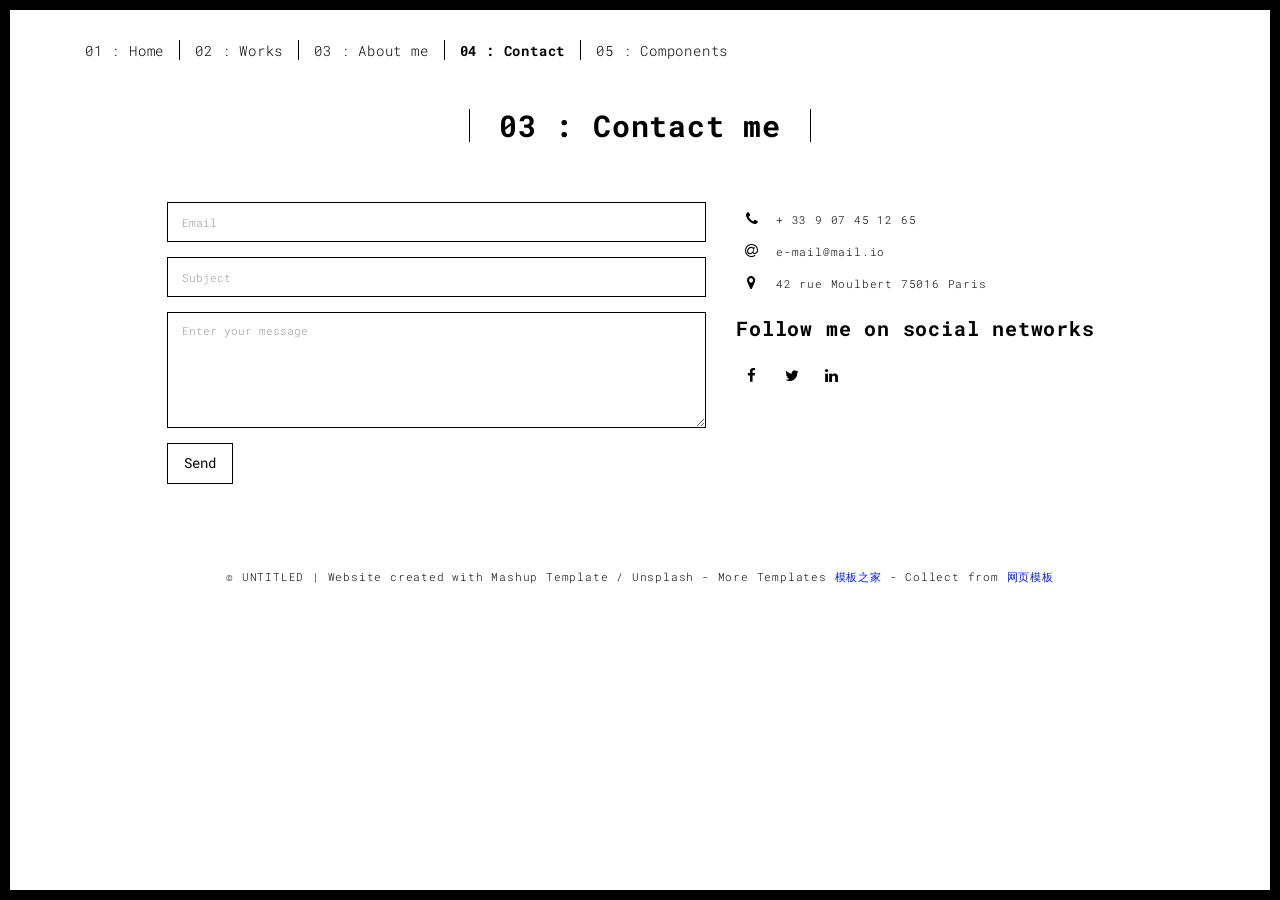
==== contact.html @ af8dec05 "modify" ====
<!DOCTYPE html>
<html lang="en">

<head>
  <meta charset="UTF-8">
  <meta content="IE=edge" http-equiv="X-UA-Compatible">
  <meta content="width=device-width,initial-scale=1" name="viewport">
  <meta content="description" name="description">
  <meta name="google" content="notranslate" />
  <meta content="Mashup templates have been developped by Orson.io team" name="author">

  <!-- Disable tap highlight on IE -->
  <meta name="msapplication-tap-highlight" content="no">
  
  <link rel="apple-touch-icon" sizes="180x180" href="./assets/apple-icon-180x180.png">
  <link href="./assets/favicon.ico" rel="icon">

  <title>Title page</title>  

<link href="./main.3f6952e4.css" rel="stylesheet"></head>

<body class="">
<div id="site-border-left"></div>
<div id="site-border-right"></div>
<div id="site-border-top"></div>
<div id="site-border-bottom"></div>
 <!-- Add your content of header -->
<header>
  <nav class="navbar  navbar-fixed-top navbar-default">
    <div class="container">
        <button type="button" class="navbar-toggle collapsed" data-toggle="collapse" data-target="#navbar-collapse" aria-expanded="false">
          <span class="sr-only">Toggle navigation</span>
          <span class="icon-bar"></span>
          <span class="icon-bar"></span>
          <span class="icon-bar"></span>
        </button>

      <div class="collapse navbar-collapse" id="navbar-collapse">
        <ul class="nav navbar-nav ">
          <li><a href="./index.html" title="">01 : Home</a></li>
          <li><a href="./works.html" title="">02 : Works</a></li>
          <li><a href="./about.html" title="">03 : About me</a></li>
          <li><a href="./contact.html" title="">04 : Contact</a></li>
          <li><a href="./components.html" title="">05 : Components</a></li>
        </ul>


      </div> 
    </div>
  </nav>
</header>

<div class="section-container">
    <div class="container">
      <div class="row">
        <div class="col-xs-12">
          <div class="section-container-spacer text-center">
            <h1 class="h2">03 : Contact me</h1>
          </div>
          
          <div class="row">
            <div class="col-md-10 col-md-offset-1">
               <form action="" class="reveal-content">
                  <div class="row">
                    <div class="col-md-7">
                      <div class="form-group">
                        <input type="email" class="form-control" id="email" placeholder="Email">
                      </div>
                      <div class="form-group">
                        <input type="text" class="form-control" id="subject" placeholder="Subject">
                      </div>
                      <div class="form-group">
                        <textarea class="form-control" rows="5" placeholder="Enter your message"></textarea>
                      </div>
                      <button type="submit" class="btn btn-default btn-lg">Send</button>
                    </div>
                    <div class="col-md-5 address-container">
                      <ul class="list-unstyled">
                        <li>
                          <span class="fa-icon">
                            <i class="fa fa-phone" aria-hidden="true"></i>
                          </span>
                          + 33 9 07 45 12 65
                        </li>
                        <li>
                          <span class="fa-icon">
                            <i class="fa fa-at" aria-hidden="true"></i>
                          </span>
                          e-mail@mail.io
                        </li>
                        <li>
                          <span class="fa-icon">
                            <i class="fa fa fa-map-marker" aria-hidden="true"></i>
                          </span>
                          42 rue Moulbert 75016 Paris
                        </li>
                      </ul>
                      <h3>Follow me on social networks</h3>
                      <a href="http://www.facebook.com" title="" class="fa-icon">
                        <i class="fa fa-facebook"></i>
                      </a>
                      <a href="http://www.twitter.com" title="" class="fa-icon">
                        <i class="fa fa-twitter"></i>
                      </a>
                      <a href="http://www.linkedin.com" title="" class="fa-icon">
                        <i class="fa fa-linkedin"></i>
                      </a>

                    </div>
                  </div>
                </form>
            </div>

          </div>
         
       </div>
      </div>
    </div>
  </div>


<footer class="footer-container text-center">
  <div class="container">
    <div class="row">
      <div class="col-xs-12">
        <p>© UNTITLED | Website created with Mashup Template / Unsplash - More Templates <a href="http://www.cssmoban.com/" target="_blank" title="模板之家">模板之家</a> - Collect from <a href="http://www.cssmoban.com/" title="网页模板" target="_blank">网页模板</a></p>
      </div>
    </div>
  </div>
</footer>

<script>
  document.addEventListener("DOMContentLoaded", function (event) {
     navActivePage();
  });
</script>

 <script type="text/javascript" src="./main.70a66962.js"></script></body>

</html>
---- main.3f6952e4.css ----
@import url(https://fonts.googleapis.com/css?family=Roboto:900|Roboto+Mono:300,400,700);@import url(https://maxcdn.bootstrapcdn.com/font-awesome/4.7.0/css/font-awesome.min.css);/*!
 * Bootstrap v3.3.7 (http://getbootstrap.com)
 * Copyright 2011-2016 Twitter, Inc.
 * Licensed under MIT (https://github.com/twbs/bootstrap/blob/master/LICENSE)
 */
/*! normalize.css v3.0.3 | MIT License | github.com/necolas/normalize.css */html{font-family:sans-serif;-ms-text-size-adjust:100%;-webkit-text-size-adjust:100%}body{margin:0}article,aside,details,figcaption,figure,footer,header,hgroup,main,menu,nav,section,summary{display:block}audio,canvas,progress,video{display:inline-block;vertical-align:baseline}audio:not([controls]){display:none;height:0}[hidden],template{display:none}a{background-color:transparent}a:active,a:hover{outline:0}abbr[title]{border-bottom:1px dotted}b,strong{font-weight:700}dfn{font-style:italic}h1{font-size:2em;margin:.67em 0}mark{background:#ff0;color:#000}small{font-size:80%}sub,sup{font-size:75%;line-height:0;position:relative;vertical-align:baseline}sup{top:-.5em}sub{bottom:-.25em}img{border:0}svg:not(:root){overflow:hidden}figure{margin:1em 40px}hr{box-sizing:content-box;height:0}pre{overflow:auto}code,kbd,pre,samp{font-family:monospace,monospace;font-size:1em}button,input,optgroup,select,textarea{color:inherit;font:inherit;margin:0}button{overflow:visible}button,select{text-transform:none}button,html input[type=button],input[type=reset],input[type=submit]{-webkit-appearance:button;cursor:pointer}button[disabled],html input[disabled]{cursor:default}button::-moz-focus-inner,input::-moz-focus-inner{border:0;padding:0}input{line-height:normal}input[type=checkbox],input[type=radio]{box-sizing:border-box;padding:0}input[type=number]::-webkit-inner-spin-button,input[type=number]::-webkit-outer-spin-button{height:auto}input[type=search]{-webkit-appearance:textfield;box-sizing:content-box}input[type=search]::-webkit-search-cancel-button,input[type=search]::-webkit-search-decoration{-webkit-appearance:none}fieldset{border:1px solid silver;margin:0 2px;padding:.35em .625em .75em}textarea{overflow:auto}optgroup{font-weight:700}table{border-collapse:collapse;border-spacing:0}td,th{padding:0}

/*! Source: https://github.com/h5bp/html5-boilerplate/blob/master/src/css/main.css */@media print{*,:after,:before{background:transparent!important;color:#000!important;box-shadow:none!important;text-shadow:none!important}a,a:visited{text-decoration:underline}a[href]:after{content:" (" attr(href) ")"}abbr[title]:after{content:" (" attr(title) ")"}a[href^="#"]:after,a[href^="javascript:"]:after{content:""}blockquote,pre{border:1px solid #999;page-break-inside:avoid}thead{display:table-header-group}img,tr{page-break-inside:avoid}img{max-width:100%!important}h2,h3,p{orphans:3;widows:3}h2,h3{page-break-after:avoid}.navbar{display:none}.btn>.caret,.dropup>.btn>.caret{border-top-color:#000!important}.label{border:1px solid #000}.table{border-collapse:collapse!important}.table td,.table th{background-color:#fff!important}.table-bordered td,.table-bordered th{border:1px solid #ddd!important}}*,:after,:before{-webkit-box-sizing:border-box;-moz-box-sizing:border-box;box-sizing:border-box}html{font-size:10px;-webkit-tap-highlight-color:transparent}body{font-family:Roboto Mono,Helvetica,Arial,sans-serif;font-size:11px;line-height:1.78;color:#000;background-color:#fff}button,input,select,textarea{font-family:inherit;font-size:inherit;line-height:inherit}a{color:#001aff;text-decoration:none}a:focus,a:hover{color:#0012b3;text-decoration:underline}a:focus{outline:5px auto -webkit-focus-ring-color;outline-offset:-2px}figure{margin:0}img{vertical-align:middle}.img-responsive{display:block;max-width:100%;height:auto}.img-rounded{border-radius:0}.img-thumbnail{padding:4px;line-height:1.78;background-color:#fff;border:1px solid #ddd;border-radius:0;-webkit-transition:all .2s ease-in-out;-o-transition:all .2s ease-in-out;transition:all .2s ease-in-out;display:inline-block;max-width:100%;height:auto}.img-circle{border-radius:50%}hr{margin-top:19px;margin-bottom:19px;border:0;border-top:1px solid #eee}.sr-only{position:absolute;width:1px;height:1px;margin:-1px;padding:0;overflow:hidden;clip:rect(0,0,0,0);border:0}.sr-only-focusable:active,.sr-only-focusable:focus{position:static;width:auto;height:auto;margin:0;overflow:visible;clip:auto}[role=button]{cursor:pointer}.h1,.h2,.h3,.h4,.h5,.h6,h1,h2,h3,h4,h5,h6{font-family:Roboto Mono,Helvetica,Arial,sans-serif;font-weight:700;line-height:1.1;color:#000}.h1 .small,.h1 small,.h2 .small,.h2 small,.h3 .small,.h3 small,.h4 .small,.h4 small,.h5 .small,.h5 small,.h6 .small,.h6 small,h1 .small,h1 small,h2 .small,h2 small,h3 .small,h3 small,h4 .small,h4 small,h5 .small,h5 small,h6 .small,h6 small{font-weight:400;line-height:1;color:#777}.h1,.h2,.h3,h1,h2,h3{margin-top:19px;margin-bottom:9.5px}.h1 .small,.h1 small,.h2 .small,.h2 small,.h3 .small,.h3 small,h1 .small,h1 small,h2 .small,h2 small,h3 .small,h3 small{font-size:65%}.h4,.h5,.h6,h4,h5,h6{margin-top:9.5px;margin-bottom:9.5px}.h4 .small,.h4 small,.h5 .small,.h5 small,.h6 .small,.h6 small,h4 .small,h4 small,h5 .small,h5 small,h6 .small,h6 small{font-size:75%}.h1,h1{font-size:70px}.h2,h2{font-size:30px}.h3,h3{font-size:20px}.h4,.h5,h4,h5{font-size:11px}.h6,h6{font-size:10px}p{margin:0 0 9.5px}.lead{margin-bottom:19px;font-size:12px;font-weight:300;line-height:1.4}@media (min-width:768px){.lead{font-size:16.5px}}.small,small{font-size:90%}.mark,mark{background-color:#fcf8e3;padding:.2em}.text-left{text-align:left}.text-right{text-align:right}.text-center{text-align:center}.text-justify{text-align:justify}.text-nowrap{white-space:nowrap}.text-lowercase{text-transform:lowercase}.initialism,.text-uppercase{text-transform:uppercase}.text-capitalize{text-transform:capitalize}.text-muted{color:#777}.text-primary{color:#001aff}a.text-primary:focus,a.text-primary:hover{color:#0015cc}.text-success{color:#fff}a.text-success:focus,a.text-success:hover{color:#e6e6e6}.text-info{color:#31708f}a.text-info:focus,a.text-info:hover{color:#245269}.text-warning{color:#8a6d3b}a.text-warning:focus,a.text-warning:hover{color:#66512c}.text-danger{color:#fff}a.text-danger:focus,a.text-danger:hover{color:#e6e6e6}.bg-primary{color:#fff;background-color:#001aff}a.bg-primary:focus,a.bg-primary:hover{background-color:#0015cc}.bg-success,a.bg-success:focus,a.bg-success:hover{background-color:#000}.bg-info{background-color:#d9edf7}a.bg-info:focus,a.bg-info:hover{background-color:#afd9ee}.bg-warning{background-color:#fcf8e3}a.bg-warning:focus,a.bg-warning:hover{background-color:#f7ecb5}.bg-danger{background-color:red}a.bg-danger:focus,a.bg-danger:hover{background-color:#c00}.page-header{padding-bottom:8.5px;margin:38px 0 19px;border-bottom:1px solid #eee}ol,ul{margin-top:0;margin-bottom:9.5px}ol ol,ol ul,ul ol,ul ul{margin-bottom:0}.list-inline,.list-unstyled{padding-left:0;list-style:none}.list-inline{margin-left:-5px}.list-inline>li{display:inline-block;padding-left:5px;padding-right:5px}dl{margin-top:0;margin-bottom:19px}dd,dt{line-height:1.78}dt{font-weight:700}dd{margin-left:0}.dl-horizontal dd:after,.dl-horizontal dd:before{content:" ";display:table}.dl-horizontal dd:after{clear:both}@media (min-width:768px){.dl-horizontal dt{float:left;width:160px;clear:left;text-align:right;overflow:hidden;text-overflow:ellipsis;white-space:nowrap}.dl-horizontal dd{margin-left:180px}}abbr[data-original-title],abbr[title]{cursor:help;border-bottom:1px dotted #777}.initialism{font-size:90%}blockquote{padding:9.5px 19px;margin:0 0 19px;font-size:13.75px;border-left:5px solid #eee}blockquote ol:last-child,blockquote p:last-child,blockquote ul:last-child{margin-bottom:0}blockquote .small,blockquote footer,blockquote small{display:block;font-size:80%;line-height:1.78;color:#777}blockquote .small:before,blockquote footer:before,blockquote small:before{content:"\2014   \A0"}.blockquote-reverse,blockquote.pull-right{padding-right:15px;padding-left:0;border-right:5px solid #eee;border-left:0;text-align:right}.blockquote-reverse .small:before,.blockquote-reverse footer:before,.blockquote-reverse small:before,blockquote.pull-right .small:before,blockquote.pull-right footer:before,blockquote.pull-right small:before{content:""}.blockquote-reverse .small:after,.blockquote-reverse footer:after,.blockquote-reverse small:after,blockquote.pull-right .small:after,blockquote.pull-right footer:after,blockquote.pull-right small:after{content:"\A0   \2014"}address{margin-bottom:19px;font-style:normal;line-height:1.78}code,kbd,pre,samp{font-family:Menlo,Monaco,Consolas,Courier New,monospace}code{color:#c7254e;background-color:#f9f2f4}code,kbd{padding:2px 4px;font-size:90%;border-radius:0}kbd{color:#fff;background-color:#333;box-shadow:inset 0 -1px 0 rgba(0,0,0,.25)}kbd kbd{padding:0;font-size:100%;font-weight:700;box-shadow:none}pre{display:block;padding:9px;margin:0 0 9.5px;font-size:10px;line-height:1.78;word-break:break-all;word-wrap:break-word;color:#333;background-color:#f5f5f5;border:1px solid #ccc;border-radius:0}pre code{padding:0;font-size:inherit;color:inherit;white-space:pre-wrap;background-color:transparent;border-radius:0}.pre-scrollable{max-height:340px;overflow-y:scroll}.container{margin-right:auto;margin-left:auto;padding-left:15px;padding-right:15px}.container:after,.container:before{content:" ";display:table}.container:after{clear:both}@media (min-width:768px){.container{width:750px}}@media (min-width:992px){.container{width:970px}}@media (min-width:1200px){.container{width:1170px}}.container-fluid{margin-right:auto;margin-left:auto;padding-left:15px;padding-right:15px}.container-fluid:after,.container-fluid:before{content:" ";display:table}.container-fluid:after{clear:both}.row{margin-left:-15px;margin-right:-15px}.row:after,.row:before{content:" ";display:table}.row:after{clear:both}.col-lg-1,.col-lg-2,.col-lg-3,.col-lg-4,.col-lg-5,.col-lg-6,.col-lg-7,.col-lg-8,.col-lg-9,.col-lg-10,.col-lg-11,.col-lg-12,.col-md-1,.col-md-2,.col-md-3,.col-md-4,.col-md-5,.col-md-6,.col-md-7,.col-md-8,.col-md-9,.col-md-10,.col-md-11,.col-md-12,.col-sm-1,.col-sm-2,.col-sm-3,.col-sm-4,.col-sm-5,.col-sm-6,.col-sm-7,.col-sm-8,.col-sm-9,.col-sm-10,.col-sm-11,.col-sm-12,.col-xs-1,.col-xs-2,.col-xs-3,.col-xs-4,.col-xs-5,.col-xs-6,.col-xs-7,.col-xs-8,.col-xs-9,.col-xs-10,.col-xs-11,.col-xs-12{position:relative;min-height:1px;padding-left:15px;padding-right:15px}.col-xs-1,.col-xs-2,.col-xs-3,.col-xs-4,.col-xs-5,.col-xs-6,.col-xs-7,.col-xs-8,.col-xs-9,.col-xs-10,.col-xs-11,.col-xs-12{float:left}.col-xs-1{width:8.33333%}.col-xs-2{width:16.66667%}.col-xs-3{width:25%}.col-xs-4{width:33.33333%}.col-xs-5{width:41.66667%}.col-xs-6{width:50%}.col-xs-7{width:58.33333%}.col-xs-8{width:66.66667%}.col-xs-9{width:75%}.col-xs-10{width:83.33333%}.col-xs-11{width:91.66667%}.col-xs-12{width:100%}.col-xs-pull-0{right:auto}.col-xs-pull-1{right:8.33333%}.col-xs-pull-2{right:16.66667%}.col-xs-pull-3{right:25%}.col-xs-pull-4{right:33.33333%}.col-xs-pull-5{right:41.66667%}.col-xs-pull-6{right:50%}.col-xs-pull-7{right:58.33333%}.col-xs-pull-8{right:66.66667%}.col-xs-pull-9{right:75%}.col-xs-pull-10{right:83.33333%}.col-xs-pull-11{right:91.66667%}.col-xs-pull-12{right:100%}.col-xs-push-0{left:auto}.col-xs-push-1{left:8.33333%}.col-xs-push-2{left:16.66667%}.col-xs-push-3{left:25%}.col-xs-push-4{left:33.33333%}.col-xs-push-5{left:41.66667%}.col-xs-push-6{left:50%}.col-xs-push-7{left:58.33333%}.col-xs-push-8{left:66.66667%}.col-xs-push-9{left:75%}.col-xs-push-10{left:83.33333%}.col-xs-push-11{left:91.66667%}.col-xs-push-12{left:100%}.col-xs-offset-0{margin-left:0}.col-xs-offset-1{margin-left:8.33333%}.col-xs-offset-2{margin-left:16.66667%}.col-xs-offset-3{margin-left:25%}.col-xs-offset-4{margin-left:33.33333%}.col-xs-offset-5{margin-left:41.66667%}.col-xs-offset-6{margin-left:50%}.col-xs-offset-7{margin-left:58.33333%}.col-xs-offset-8{margin-left:66.66667%}.col-xs-offset-9{margin-left:75%}.col-xs-offset-10{margin-left:83.33333%}.col-xs-offset-11{margin-left:91.66667%}.col-xs-offset-12{margin-left:100%}@media (min-width:768px){.col-sm-1,.col-sm-2,.col-sm-3,.col-sm-4,.col-sm-5,.col-sm-6,.col-sm-7,.col-sm-8,.col-sm-9,.col-sm-10,.col-sm-11,.col-sm-12{float:left}.col-sm-1{width:8.33333%}.col-sm-2{width:16.66667%}.col-sm-3{width:25%}.col-sm-4{width:33.33333%}.col-sm-5{width:41.66667%}.col-sm-6{width:50%}.col-sm-7{width:58.33333%}.col-sm-8{width:66.66667%}.col-sm-9{width:75%}.col-sm-10{width:83.33333%}.col-sm-11{width:91.66667%}.col-sm-12{width:100%}.col-sm-pull-0{right:auto}.col-sm-pull-1{right:8.33333%}.col-sm-pull-2{right:16.66667%}.col-sm-pull-3{right:25%}.col-sm-pull-4{right:33.33333%}.col-sm-pull-5{right:41.66667%}.col-sm-pull-6{right:50%}.col-sm-pull-7{right:58.33333%}.col-sm-pull-8{right:66.66667%}.col-sm-pull-9{right:75%}.col-sm-pull-10{right:83.33333%}.col-sm-pull-11{right:91.66667%}.col-sm-pull-12{right:100%}.col-sm-push-0{left:auto}.col-sm-push-1{left:8.33333%}.col-sm-push-2{left:16.66667%}.col-sm-push-3{left:25%}.col-sm-push-4{left:33.33333%}.col-sm-push-5{left:41.66667%}.col-sm-push-6{left:50%}.col-sm-push-7{left:58.33333%}.col-sm-push-8{left:66.66667%}.col-sm-push-9{left:75%}.col-sm-push-10{left:83.33333%}.col-sm-push-11{left:91.66667%}.col-sm-push-12{left:100%}.col-sm-offset-0{margin-left:0}.col-sm-offset-1{margin-left:8.33333%}.col-sm-offset-2{margin-left:16.66667%}.col-sm-offset-3{margin-left:25%}.col-sm-offset-4{margin-left:33.33333%}.col-sm-offset-5{margin-left:41.66667%}.col-sm-offset-6{margin-left:50%}.col-sm-offset-7{margin-left:58.33333%}.col-sm-offset-8{margin-left:66.66667%}.col-sm-offset-9{margin-left:75%}.col-sm-offset-10{margin-left:83.33333%}.col-sm-offset-11{margin-left:91.66667%}.col-sm-offset-12{margin-left:100%}}@media (min-width:992px){.col-md-1,.col-md-2,.col-md-3,.col-md-4,.col-md-5,.col-md-6,.col-md-7,.col-md-8,.col-md-9,.col-md-10,.col-md-11,.col-md-12{float:left}.col-md-1{width:8.33333%}.col-md-2{width:16.66667%}.col-md-3{width:25%}.col-md-4{width:33.33333%}.col-md-5{width:41.66667%}.col-md-6{width:50%}.col-md-7{width:58.33333%}.col-md-8{width:66.66667%}.col-md-9{width:75%}.col-md-10{width:83.33333%}.col-md-11{width:91.66667%}.col-md-12{width:100%}.col-md-pull-0{right:auto}.col-md-pull-1{right:8.33333%}.col-md-pull-2{right:16.66667%}.col-md-pull-3{right:25%}.col-md-pull-4{right:33.33333%}.col-md-pull-5{right:41.66667%}.col-md-pull-6{right:50%}.col-md-pull-7{right:58.33333%}.col-md-pull-8{right:66.66667%}.col-md-pull-9{right:75%}.col-md-pull-10{right:83.33333%}.col-md-pull-11{right:91.66667%}.col-md-pull-12{right:100%}.col-md-push-0{left:auto}.col-md-push-1{left:8.33333%}.col-md-push-2{left:16.66667%}.col-md-push-3{left:25%}.col-md-push-4{left:33.33333%}.col-md-push-5{left:41.66667%}.col-md-push-6{left:50%}.col-md-push-7{left:58.33333%}.col-md-push-8{left:66.66667%}.col-md-push-9{left:75%}.col-md-push-10{left:83.33333%}.col-md-push-11{left:91.66667%}.col-md-push-12{left:100%}.col-md-offset-0{margin-left:0}.col-md-offset-1{margin-left:8.33333%}.col-md-offset-2{margin-left:16.66667%}.col-md-offset-3{margin-left:25%}.col-md-offset-4{margin-left:33.33333%}.col-md-offset-5{margin-left:41.66667%}.col-md-offset-6{margin-left:50%}.col-md-offset-7{margin-left:58.33333%}.col-md-offset-8{margin-left:66.66667%}.col-md-offset-9{margin-left:75%}.col-md-offset-10{margin-left:83.33333%}.col-md-offset-11{margin-left:91.66667%}.col-md-offset-12{margin-left:100%}}@media (min-width:1200px){.col-lg-1,.col-lg-2,.col-lg-3,.col-lg-4,.col-lg-5,.col-lg-6,.col-lg-7,.col-lg-8,.col-lg-9,.col-lg-10,.col-lg-11,.col-lg-12{float:left}.col-lg-1{width:8.33333%}.col-lg-2{width:16.66667%}.col-lg-3{width:25%}.col-lg-4{width:33.33333%}.col-lg-5{width:41.66667%}.col-lg-6{width:50%}.col-lg-7{width:58.33333%}.col-lg-8{width:66.66667%}.col-lg-9{width:75%}.col-lg-10{width:83.33333%}.col-lg-11{width:91.66667%}.col-lg-12{width:100%}.col-lg-pull-0{right:auto}.col-lg-pull-1{right:8.33333%}.col-lg-pull-2{right:16.66667%}.col-lg-pull-3{right:25%}.col-lg-pull-4{right:33.33333%}.col-lg-pull-5{right:41.66667%}.col-lg-pull-6{right:50%}.col-lg-pull-7{right:58.33333%}.col-lg-pull-8{right:66.66667%}.col-lg-pull-9{right:75%}.col-lg-pull-10{right:83.33333%}.col-lg-pull-11{right:91.66667%}.col-lg-pull-12{right:100%}.col-lg-push-0{left:auto}.col-lg-push-1{left:8.33333%}.col-lg-push-2{left:16.66667%}.col-lg-push-3{left:25%}.col-lg-push-4{left:33.33333%}.col-lg-push-5{left:41.66667%}.col-lg-push-6{left:50%}.col-lg-push-7{left:58.33333%}.col-lg-push-8{left:66.66667%}.col-lg-push-9{left:75%}.col-lg-push-10{left:83.33333%}.col-lg-push-11{left:91.66667%}.col-lg-push-12{left:100%}.col-lg-offset-0{margin-left:0}.col-lg-offset-1{margin-left:8.33333%}.col-lg-offset-2{margin-left:16.66667%}.col-lg-offset-3{margin-left:25%}.col-lg-offset-4{margin-left:33.33333%}.col-lg-offset-5{margin-left:41.66667%}.col-lg-offset-6{margin-left:50%}.col-lg-offset-7{margin-left:58.33333%}.col-lg-offset-8{margin-left:66.66667%}.col-lg-offset-9{margin-left:75%}.col-lg-offset-10{margin-left:83.33333%}.col-lg-offset-11{margin-left:91.66667%}.col-lg-offset-12{margin-left:100%}}table{background-color:transparent}caption{padding-top:8px;padding-bottom:8px;color:#777}caption,th{text-align:left}.table{width:100%;max-width:100%;margin-bottom:19px}.table>tbody>tr>td,.table>tbody>tr>th,.table>tfoot>tr>td,.table>tfoot>tr>th,.table>thead>tr>td,.table>thead>tr>th{padding:8px;line-height:1.78;vertical-align:top;border-top:1px solid #ddd}.table>thead>tr>th{vertical-align:bottom;border-bottom:2px solid #ddd}.table>caption+thead>tr:first-child>td,.table>caption+thead>tr:first-child>th,.table>colgroup+thead>tr:first-child>td,.table>colgroup+thead>tr:first-child>th,.table>thead:first-child>tr:first-child>td,.table>thead:first-child>tr:first-child>th{border-top:0}.table>tbody+tbody{border-top:2px solid #ddd}.table .table{background-color:#fff}.table-condensed>tbody>tr>td,.table-condensed>tbody>tr>th,.table-condensed>tfoot>tr>td,.table-condensed>tfoot>tr>th,.table-condensed>thead>tr>td,.table-condensed>thead>tr>th{padding:5px}.table-bordered,.table-bordered>tbody>tr>td,.table-bordered>tbody>tr>th,.table-bordered>tfoot>tr>td,.table-bordered>tfoot>tr>th,.table-bordered>thead>tr>td,.table-bordered>thead>tr>th{border:1px solid #ddd}.table-bordered>thead>tr>td,.table-bordered>thead>tr>th{border-bottom-width:2px}.table-striped>tbody>tr:nth-of-type(odd){background-color:#f9f9f9}.table-hover>tbody>tr:hover{background-color:#f5f5f5}table col[class*=col-]{position:static;float:none;display:table-column}table td[class*=col-],table th[class*=col-]{position:static;float:none;display:table-cell}.table>tbody>tr.active>td,.table>tbody>tr.active>th,.table>tbody>tr>td.active,.table>tbody>tr>th.active,.table>tfoot>tr.active>td,.table>tfoot>tr.active>th,.table>tfoot>tr>td.active,.table>tfoot>tr>th.active,.table>thead>tr.active>td,.table>thead>tr.active>th,.table>thead>tr>td.active,.table>thead>tr>th.active{background-color:#f5f5f5}.table-hover>tbody>tr.active:hover>td,.table-hover>tbody>tr.active:hover>th,.table-hover>tbody>tr:hover>.active,.table-hover>tbody>tr>td.active:hover,.table-hover>tbody>tr>th.active:hover{background-color:#e8e8e8}.table-hover>tbody>tr.success:hover>td,.table-hover>tbody>tr.success:hover>th,.table-hover>tbody>tr:hover>.success,.table-hover>tbody>tr>td.success:hover,.table-hover>tbody>tr>th.success:hover,.table>tbody>tr.success>td,.table>tbody>tr.success>th,.table>tbody>tr>td.success,.table>tbody>tr>th.success,.table>tfoot>tr.success>td,.table>tfoot>tr.success>th,.table>tfoot>tr>td.success,.table>tfoot>tr>th.success,.table>thead>tr.success>td,.table>thead>tr.success>th,.table>thead>tr>td.success,.table>thead>tr>th.success{background-color:#000}.table>tbody>tr.info>td,.table>tbody>tr.info>th,.table>tbody>tr>td.info,.table>tbody>tr>th.info,.table>tfoot>tr.info>td,.table>tfoot>tr.info>th,.table>tfoot>tr>td.info,.table>tfoot>tr>th.info,.table>thead>tr.info>td,.table>thead>tr.info>th,.table>thead>tr>td.info,.table>thead>tr>th.info{background-color:#d9edf7}.table-hover>tbody>tr.info:hover>td,.table-hover>tbody>tr.info:hover>th,.table-hover>tbody>tr:hover>.info,.table-hover>tbody>tr>td.info:hover,.table-hover>tbody>tr>th.info:hover{background-color:#c4e3f3}.table>tbody>tr.warning>td,.table>tbody>tr.warning>th,.table>tbody>tr>td.warning,.table>tbody>tr>th.warning,.table>tfoot>tr.warning>td,.table>tfoot>tr.warning>th,.table>tfoot>tr>td.warning,.table>tfoot>tr>th.warning,.table>thead>tr.warning>td,.table>thead>tr.warning>th,.table>thead>tr>td.warning,.table>thead>tr>th.warning{background-color:#fcf8e3}.table-hover>tbody>tr.warning:hover>td,.table-hover>tbody>tr.warning:hover>th,.table-hover>tbody>tr:hover>.warning,.table-hover>tbody>tr>td.warning:hover,.table-hover>tbody>tr>th.warning:hover{background-color:#faf2cc}.table>tbody>tr.danger>td,.table>tbody>tr.danger>th,.table>tbody>tr>td.danger,.table>tbody>tr>th.danger,.table>tfoot>tr.danger>td,.table>tfoot>tr.danger>th,.table>tfoot>tr>td.danger,.table>tfoot>tr>th.danger,.table>thead>tr.danger>td,.table>thead>tr.danger>th,.table>thead>tr>td.danger,.table>thead>tr>th.danger{background-color:red}.table-hover>tbody>tr.danger:hover>td,.table-hover>tbody>tr.danger:hover>th,.table-hover>tbody>tr:hover>.danger,.table-hover>tbody>tr>td.danger:hover,.table-hover>tbody>tr>th.danger:hover{background-color:#e60000}.table-responsive{overflow-x:auto;min-height:.01%}@media screen and (max-width:767px){.table-responsive{width:100%;margin-bottom:14.25px;overflow-y:hidden;-ms-overflow-style:-ms-autohiding-scrollbar;border:1px solid #ddd}.table-responsive>.table{margin-bottom:0}.table-responsive>.table>tbody>tr>td,.table-responsive>.table>tbody>tr>th,.table-responsive>.table>tfoot>tr>td,.table-responsive>.table>tfoot>tr>th,.table-responsive>.table>thead>tr>td,.table-responsive>.table>thead>tr>th{white-space:nowrap}.table-responsive>.table-bordered{border:0}.table-responsive>.table-bordered>tbody>tr>td:first-child,.table-responsive>.table-bordered>tbody>tr>th:first-child,.table-responsive>.table-bordered>tfoot>tr>td:first-child,.table-responsive>.table-bordered>tfoot>tr>th:first-child,.table-responsive>.table-bordered>thead>tr>td:first-child,.table-responsive>.table-bordered>thead>tr>th:first-child{border-left:0}.table-responsive>.table-bordered>tbody>tr>td:last-child,.table-responsive>.table-bordered>tbody>tr>th:last-child,.table-responsive>.table-bordered>tfoot>tr>td:last-child,.table-responsive>.table-bordered>tfoot>tr>th:last-child,.table-responsive>.table-bordered>thead>tr>td:last-child,.table-responsive>.table-bordered>thead>tr>th:last-child{border-right:0}.table-responsive>.table-bordered>tbody>tr:last-child>td,.table-responsive>.table-bordered>tbody>tr:last-child>th,.table-responsive>.table-bordered>tfoot>tr:last-child>td,.table-responsive>.table-bordered>tfoot>tr:last-child>th{border-bottom:0}}fieldset{margin:0;min-width:0}fieldset,legend{padding:0;border:0}legend{display:block;width:100%;margin-bottom:19px;font-size:16.5px;line-height:inherit;color:#333;border-bottom:1px solid #e5e5e5}label{display:inline-block;max-width:100%;margin-bottom:5px;font-weight:700}input[type=search]{-webkit-box-sizing:border-box;-moz-box-sizing:border-box;box-sizing:border-box}input[type=checkbox],input[type=radio]{margin:4px 0 0;margin-top:1px\9;line-height:normal}input[type=file]{display:block}input[type=range]{display:block;width:100%}select[multiple],select[size]{height:auto}input[type=checkbox]:focus,input[type=file]:focus,input[type=radio]:focus{outline:5px auto -webkit-focus-ring-color;outline-offset:-2px}output{padding-top:9px}.form-control,output{display:block;font-size:11px;line-height:1.78;color:#555}.form-control{width:100%;height:40px;padding:8px 14px;background-color:#fff;background-image:none;border:1px solid #000;border-radius:0;-webkit-box-shadow:inset 0 1px 1px rgba(0,0,0,.075);box-shadow:inset 0 1px 1px rgba(0,0,0,.075);-webkit-transition:border-color .15s ease-in-out,box-shadow .15s ease-in-out;-o-transition:border-color ease-in-out .15s,box-shadow ease-in-out .15s;transition:border-color .15s ease-in-out,box-shadow .15s ease-in-out}.form-control:focus{border-color:#66afe9;-webkit-box-shadow:inset 0 1px 1px rgba(0,0,0,.075),0 0 8px rgba(102,175,233,.6);box-shadow:inset 0 1px 1px rgba(0,0,0,.075),0 0 8px rgba(102,175,233,.6)}.form-control::-moz-placeholder{color:#999;opacity:1}.form-control:-ms-input-placeholder{color:#999}.form-control::-webkit-input-placeholder{color:#999}.form-control::-ms-expand{border:0;background-color:transparent}.form-control[disabled],.form-control[readonly],fieldset[disabled] .form-control{background-color:#eee;opacity:1}.form-control[disabled],fieldset[disabled] .form-control{cursor:not-allowed}textarea.form-control{height:auto}input[type=search]{-webkit-appearance:none}@media screen and (-webkit-min-device-pixel-ratio:0){input[type=date].form-control,input[type=datetime-local].form-control,input[type=month].form-control,input[type=time].form-control{line-height:40px}.input-group-sm>.input-group-btn>input[type=date].btn,.input-group-sm>.input-group-btn>input[type=datetime-local].btn,.input-group-sm>.input-group-btn>input[type=month].btn,.input-group-sm>.input-group-btn>input[type=time].btn,.input-group-sm>input[type=date].form-control,.input-group-sm>input[type=date].input-group-addon,.input-group-sm>input[type=datetime-local].form-control,.input-group-sm>input[type=datetime-local].input-group-addon,.input-group-sm>input[type=month].form-control,.input-group-sm>input[type=month].input-group-addon,.input-group-sm>input[type=time].form-control,.input-group-sm>input[type=time].input-group-addon,.input-group-sm input[type=date],.input-group-sm input[type=datetime-local],.input-group-sm input[type=month],.input-group-sm input[type=time],input[type=date].input-sm,input[type=datetime-local].input-sm,input[type=month].input-sm,input[type=time].input-sm{line-height:27px}.input-group-lg>.input-group-btn>input[type=date].btn,.input-group-lg>.input-group-btn>input[type=datetime-local].btn,.input-group-lg>.input-group-btn>input[type=month].btn,.input-group-lg>.input-group-btn>input[type=time].btn,.input-group-lg>input[type=date].form-control,.input-group-lg>input[type=date].input-group-addon,.input-group-lg>input[type=datetime-local].form-control,.input-group-lg>input[type=datetime-local].input-group-addon,.input-group-lg>input[type=month].form-control,.input-group-lg>input[type=month].input-group-addon,.input-group-lg>input[type=time].form-control,.input-group-lg>input[type=time].input-group-addon,.input-group-lg input[type=date],.input-group-lg input[type=datetime-local],.input-group-lg input[type=month],.input-group-lg input[type=time],input[type=date].input-lg,input[type=datetime-local].input-lg,input[type=month].input-lg,input[type=time].input-lg{line-height:41px}}.form-group{margin-bottom:15px}.checkbox,.radio{position:relative;display:block;margin-top:10px;margin-bottom:10px}.checkbox label,.radio label{min-height:19px;padding-left:20px;margin-bottom:0;font-weight:400;cursor:pointer}.checkbox-inline input[type=checkbox],.checkbox input[type=checkbox],.radio-inline input[type=radio],.radio input[type=radio]{position:absolute;margin-left:-20px;margin-top:4px\9}.checkbox+.checkbox,.radio+.radio{margin-top:-5px}.checkbox-inline,.radio-inline{position:relative;display:inline-block;padding-left:20px;margin-bottom:0;vertical-align:middle;font-weight:400;cursor:pointer}.checkbox-inline+.checkbox-inline,.radio-inline+.radio-inline{margin-top:0;margin-left:10px}.checkbox-inline.disabled,.checkbox.disabled label,.radio-inline.disabled,.radio.disabled label,fieldset[disabled] .checkbox-inline,fieldset[disabled] .checkbox label,fieldset[disabled] .radio-inline,fieldset[disabled] .radio label,fieldset[disabled] input[type=checkbox],fieldset[disabled] input[type=radio],input[type=checkbox].disabled,input[type=checkbox][disabled],input[type=radio].disabled,input[type=radio][disabled]{cursor:not-allowed}.form-control-static{padding-top:9px;padding-bottom:9px;margin-bottom:0;min-height:30px}.form-control-static.input-lg,.form-control-static.input-sm,.input-group-lg>.form-control-static.form-control,.input-group-lg>.form-control-static.input-group-addon,.input-group-lg>.input-group-btn>.form-control-static.btn,.input-group-sm>.form-control-static.form-control,.input-group-sm>.form-control-static.input-group-addon,.input-group-sm>.input-group-btn>.form-control-static.btn{padding-left:0;padding-right:0}.input-group-sm>.form-control,.input-group-sm>.input-group-addon,.input-group-sm>.input-group-btn>.btn,.input-sm{height:27px;padding:5px 10px;font-size:10px;line-height:1.5;border-radius:0}.input-group-sm>.input-group-btn>select.btn,.input-group-sm>select.form-control,.input-group-sm>select.input-group-addon,select.input-sm{height:27px;line-height:27px}.input-group-sm>.input-group-btn>select[multiple].btn,.input-group-sm>.input-group-btn>textarea.btn,.input-group-sm>select[multiple].form-control,.input-group-sm>select[multiple].input-group-addon,.input-group-sm>textarea.form-control,.input-group-sm>textarea.input-group-addon,select[multiple].input-sm,textarea.input-sm{height:auto}.form-group-sm .form-control{height:27px;padding:5px 10px;font-size:10px;line-height:1.5;border-radius:0}.form-group-sm select.form-control{height:27px;line-height:27px}.form-group-sm select[multiple].form-control,.form-group-sm textarea.form-control{height:auto}.form-group-sm .form-control-static{height:27px;min-height:29px;padding:6px 10px;font-size:10px;line-height:1.5}.input-group-lg>.form-control,.input-group-lg>.input-group-addon,.input-group-lg>.input-group-btn>.btn,.input-lg{height:41px;padding:10px 16px;font-size:14px;line-height:1.33333;border-radius:0}.input-group-lg>.input-group-btn>select.btn,.input-group-lg>select.form-control,.input-group-lg>select.input-group-addon,select.input-lg{height:41px;line-height:41px}.input-group-lg>.input-group-btn>select[multiple].btn,.input-group-lg>.input-group-btn>textarea.btn,.input-group-lg>select[multiple].form-control,.input-group-lg>select[multiple].input-group-addon,.input-group-lg>textarea.form-control,.input-group-lg>textarea.input-group-addon,select[multiple].input-lg,textarea.input-lg{height:auto}.form-group-lg .form-control{height:41px;padding:10px 16px;font-size:14px;line-height:1.33333;border-radius:0}.form-group-lg select.form-control{height:41px;line-height:41px}.form-group-lg select[multiple].form-control,.form-group-lg textarea.form-control{height:auto}.form-group-lg .form-control-static{height:41px;min-height:33px;padding:11px 16px;font-size:14px;line-height:1.33333}.has-feedback{position:relative}.has-feedback .form-control{padding-right:50px}.form-control-feedback{position:absolute;top:0;right:0;z-index:2;display:block;width:40px;height:40px;line-height:40px;text-align:center;pointer-events:none}.form-group-lg .form-control+.form-control-feedback,.input-group-lg+.form-control-feedback,.input-group-lg>.form-control+.form-control-feedback,.input-group-lg>.input-group-addon+.form-control-feedback,.input-group-lg>.input-group-btn>.btn+.form-control-feedback,.input-lg+.form-control-feedback{width:41px;height:41px;line-height:41px}.form-group-sm .form-control+.form-control-feedback,.input-group-sm+.form-control-feedback,.input-group-sm>.form-control+.form-control-feedback,.input-group-sm>.input-group-addon+.form-control-feedback,.input-group-sm>.input-group-btn>.btn+.form-control-feedback,.input-sm+.form-control-feedback{width:27px;height:27px;line-height:27px}.has-success .checkbox,.has-success .checkbox-inline,.has-success.checkbox-inline label,.has-success.checkbox label,.has-success .control-label,.has-success .help-block,.has-success .radio,.has-success .radio-inline,.has-success.radio-inline label,.has-success.radio label{color:#fff}.has-success .form-control{border-color:#fff;-webkit-box-shadow:inset 0 1px 1px rgba(0,0,0,.075);box-shadow:inset 0 1px 1px rgba(0,0,0,.075)}.has-success .form-control:focus{border-color:#e6e6e6;-webkit-box-shadow:inset 0 1px 1px rgba(0,0,0,.075),0 0 6px #fff;box-shadow:inset 0 1px 1px rgba(0,0,0,.075),0 0 6px #fff}.has-success .input-group-addon{color:#fff;border-color:#fff;background-color:#000}.has-success .form-control-feedback{color:#fff}.has-warning .checkbox,.has-warning .checkbox-inline,.has-warning.checkbox-inline label,.has-warning.checkbox label,.has-warning .control-label,.has-warning .help-block,.has-warning .radio,.has-warning .radio-inline,.has-warning.radio-inline label,.has-warning.radio label{color:#8a6d3b}.has-warning .form-control{border-color:#8a6d3b;-webkit-box-shadow:inset 0 1px 1px rgba(0,0,0,.075);box-shadow:inset 0 1px 1px rgba(0,0,0,.075)}.has-warning .form-control:focus{border-color:#66512c;-webkit-box-shadow:inset 0 1px 1px rgba(0,0,0,.075),0 0 6px #c0a16b;box-shadow:inset 0 1px 1px rgba(0,0,0,.075),0 0 6px #c0a16b}.has-warning .input-group-addon{color:#8a6d3b;border-color:#8a6d3b;background-color:#fcf8e3}.has-warning .form-control-feedback{color:#8a6d3b}.has-error .checkbox,.has-error .checkbox-inline,.has-error.checkbox-inline label,.has-error.checkbox label,.has-error .control-label,.has-error .help-block,.has-error .radio,.has-error .radio-inline,.has-error.radio-inline label,.has-error.radio label{color:#fff}.has-error .form-control{border-color:#fff;-webkit-box-shadow:inset 0 1px 1px rgba(0,0,0,.075);box-shadow:inset 0 1px 1px rgba(0,0,0,.075)}.has-error .form-control:focus{border-color:#e6e6e6;-webkit-box-shadow:inset 0 1px 1px rgba(0,0,0,.075),0 0 6px #fff;box-shadow:inset 0 1px 1px rgba(0,0,0,.075),0 0 6px #fff}.has-error .input-group-addon{color:#fff;border-color:#fff;background-color:red}.has-error .form-control-feedback{color:#fff}.has-feedback label~.form-control-feedback{top:24px}.has-feedback label.sr-only~.form-control-feedback{top:0}.help-block{display:block;margin-top:5px;margin-bottom:10px;color:#404040}@media (min-width:768px){.form-inline .form-group{display:inline-block;margin-bottom:0;vertical-align:middle}.form-inline .form-control{display:inline-block;width:auto;vertical-align:middle}.form-inline .form-control-static{display:inline-block}.form-inline .input-group{display:inline-table;vertical-align:middle}.form-inline .input-group .form-control,.form-inline .input-group .input-group-addon,.form-inline .input-group .input-group-btn{width:auto}.form-inline .input-group>.form-control{width:100%}.form-inline .control-label{margin-bottom:0;vertical-align:middle}.form-inline .checkbox,.form-inline .radio{display:inline-block;margin-top:0;margin-bottom:0;vertical-align:middle}.form-inline .checkbox label,.form-inline .radio label{padding-left:0}.form-inline .checkbox input[type=checkbox],.form-inline .radio input[type=radio]{position:relative;margin-left:0}.form-inline .has-feedback .form-control-feedback{top:0}}.form-horizontal .checkbox,.form-horizontal .checkbox-inline,.form-horizontal .radio,.form-horizontal .radio-inline{margin-top:0;margin-bottom:0;padding-top:9px}.form-horizontal .checkbox,.form-horizontal .radio{min-height:28px}.form-horizontal .form-group{margin-left:-15px;margin-right:-15px}.form-horizontal .form-group:after,.form-horizontal .form-group:before{content:" ";display:table}.form-horizontal .form-group:after{clear:both}@media (min-width:768px){.form-horizontal .control-label{text-align:right;margin-bottom:0;padding-top:9px}}.form-horizontal .has-feedback .form-control-feedback{right:15px}@media (min-width:768px){.form-horizontal .form-group-lg .control-label{padding-top:11px;font-size:14px}}@media (min-width:768px){.form-horizontal .form-group-sm .control-label{padding-top:6px;font-size:10px}}.btn{display:inline-block;margin-bottom:0;font-weight:400;text-align:center;vertical-align:middle;touch-action:manipulation;cursor:pointer;background-image:none;border:1px solid transparent;white-space:nowrap;padding:8px 14px;font-size:11px;line-height:1.78;border-radius:0;-webkit-user-select:none;-moz-user-select:none;-ms-user-select:none;user-select:none}.btn.active.focus,.btn.active:focus,.btn.focus,.btn:active.focus,.btn:active:focus,.btn:focus{outline:5px auto -webkit-focus-ring-color;outline-offset:-2px}.btn.focus,.btn:focus,.btn:hover{color:#000;text-decoration:none}.btn.active,.btn:active{outline:0;background-image:none;-webkit-box-shadow:inset 0 3px 5px rgba(0,0,0,.125);box-shadow:inset 0 3px 5px rgba(0,0,0,.125)}.btn.disabled,.btn[disabled],fieldset[disabled] .btn{cursor:not-allowed;opacity:.65;filter:alpha(opacity=65);-webkit-box-shadow:none;box-shadow:none}a.btn.disabled,fieldset[disabled] a.btn{pointer-events:none}.btn-default,.btn-default.active,.btn-default.active.focus,.btn-default.active:focus,.btn-default.active:hover,.btn-default.focus,.btn-default:active,.btn-default:active.focus,.btn-default:active:focus,.btn-default:active:hover,.btn-default:focus,.btn-default:hover,.open>.btn-default.dropdown-toggle,.open>.btn-default.dropdown-toggle.focus,.open>.btn-default.dropdown-toggle:focus,.open>.btn-default.dropdown-toggle:hover{color:#000;background-color:transparent;border-color:#000}.btn-default.active,.btn-default:active,.open>.btn-default.dropdown-toggle{background-image:none}.btn-default.disabled.focus,.btn-default.disabled:focus,.btn-default.disabled:hover,.btn-default[disabled].focus,.btn-default[disabled]:focus,.btn-default[disabled]:hover,fieldset[disabled] .btn-default.focus,fieldset[disabled] .btn-default:focus,fieldset[disabled] .btn-default:hover{background-color:transparent;border-color:#000}.btn-default .badge{color:transparent;background-color:#000}.btn-primary{color:#001aff;background-color:transparent;border-color:#001aff}.btn-primary.focus,.btn-primary:focus{color:#001aff;background-color:transparent;border-color:#000d80}.btn-primary.active,.btn-primary:active,.btn-primary:hover,.open>.btn-primary.dropdown-toggle{color:#001aff;background-color:transparent;border-color:#0014c2}.btn-primary.active.focus,.btn-primary.active:focus,.btn-primary.active:hover,.btn-primary:active.focus,.btn-primary:active:focus,.btn-primary:active:hover,.open>.btn-primary.dropdown-toggle.focus,.open>.btn-primary.dropdown-toggle:focus,.open>.btn-primary.dropdown-toggle:hover{color:#001aff;background-color:transparent;border-color:#000d80}.btn-primary.active,.btn-primary:active,.open>.btn-primary.dropdown-toggle{background-image:none}.btn-primary.disabled.focus,.btn-primary.disabled:focus,.btn-primary.disabled:hover,.btn-primary[disabled].focus,.btn-primary[disabled]:focus,.btn-primary[disabled]:hover,fieldset[disabled] .btn-primary.focus,fieldset[disabled] .btn-primary:focus,fieldset[disabled] .btn-primary:hover{background-color:transparent;border-color:#001aff}.btn-primary .badge{color:transparent;background-color:#001aff}.btn-success{color:#5cb85c;background-color:transparent;border-color:#5cb85c}.btn-success.focus,.btn-success:focus{color:#5cb85c;background-color:transparent;border-color:#2d672d}.btn-success.active,.btn-success:active,.btn-success:hover,.open>.btn-success.dropdown-toggle{color:#5cb85c;background-color:transparent;border-color:#419641}.btn-success.active.focus,.btn-success.active:focus,.btn-success.active:hover,.btn-success:active.focus,.btn-success:active:focus,.btn-success:active:hover,.open>.btn-success.dropdown-toggle.focus,.open>.btn-success.dropdown-toggle:focus,.open>.btn-success.dropdown-toggle:hover{color:#5cb85c;background-color:transparent;border-color:#2d672d}.btn-success.active,.btn-success:active,.open>.btn-success.dropdown-toggle{background-image:none}.btn-success.disabled.focus,.btn-success.disabled:focus,.btn-success.disabled:hover,.btn-success[disabled].focus,.btn-success[disabled]:focus,.btn-success[disabled]:hover,fieldset[disabled] .btn-success.focus,fieldset[disabled] .btn-success:focus,fieldset[disabled] .btn-success:hover{background-color:transparent;border-color:#5cb85c}.btn-success .badge{color:transparent;background-color:#5cb85c}.btn-info{border-color:#5bc0de}.btn-info,.btn-info.focus,.btn-info:focus{color:#5bc0de;background-color:transparent}.btn-info.focus,.btn-info:focus{border-color:#1f7e9a}.btn-info.active,.btn-info:active,.btn-info:hover,.open>.btn-info.dropdown-toggle{color:#5bc0de;background-color:transparent;border-color:#2aabd2}.btn-info.active.focus,.btn-info.active:focus,.btn-info.active:hover,.btn-info:active.focus,.btn-info:active:focus,.btn-info:active:hover,.open>.btn-info.dropdown-toggle.focus,.open>.btn-info.dropdown-toggle:focus,.open>.btn-info.dropdown-toggle:hover{color:#5bc0de;background-color:transparent;border-color:#1f7e9a}.btn-info.active,.btn-info:active,.open>.btn-info.dropdown-toggle{background-image:none}.btn-info.disabled.focus,.btn-info.disabled:focus,.btn-info.disabled:hover,.btn-info[disabled].focus,.btn-info[disabled]:focus,.btn-info[disabled]:hover,fieldset[disabled] .btn-info.focus,fieldset[disabled] .btn-info:focus,fieldset[disabled] .btn-info:hover{background-color:transparent;border-color:#5bc0de}.btn-info .badge{color:transparent;background-color:#5bc0de}.btn-warning{color:#f0ad4e;background-color:transparent;border-color:#f0ad4e}.btn-warning.focus,.btn-warning:focus{color:#f0ad4e;background-color:transparent;border-color:#b06d0f}.btn-warning.active,.btn-warning:active,.btn-warning:hover,.open>.btn-warning.dropdown-toggle{color:#f0ad4e;background-color:transparent;border-color:#eb9316}.btn-warning.active.focus,.btn-warning.active:focus,.btn-warning.active:hover,.btn-warning:active.focus,.btn-warning:active:focus,.btn-warning:active:hover,.open>.btn-warning.dropdown-toggle.focus,.open>.btn-warning.dropdown-toggle:focus,.open>.btn-warning.dropdown-toggle:hover{color:#f0ad4e;background-color:transparent;border-color:#b06d0f}.btn-warning.active,.btn-warning:active,.open>.btn-warning.dropdown-toggle{background-image:none}.btn-warning.disabled.focus,.btn-warning.disabled:focus,.btn-warning.disabled:hover,.btn-warning[disabled].focus,.btn-warning[disabled]:focus,.btn-warning[disabled]:hover,fieldset[disabled] .btn-warning.focus,fieldset[disabled] .btn-warning:focus,fieldset[disabled] .btn-warning:hover{background-color:transparent;border-color:#f0ad4e}.btn-warning .badge{color:transparent;background-color:#f0ad4e}.btn-danger{color:#d9534f;background-color:transparent;border-color:#d9534f}.btn-danger.focus,.btn-danger:focus{color:#d9534f;background-color:transparent;border-color:#8b211e}.btn-danger.active,.btn-danger:active,.btn-danger:hover,.open>.btn-danger.dropdown-toggle{color:#d9534f;background-color:transparent;border-color:#c12e2a}.btn-danger.active.focus,.btn-danger.active:focus,.btn-danger.active:hover,.btn-danger:active.focus,.btn-danger:active:focus,.btn-danger:active:hover,.open>.btn-danger.dropdown-toggle.focus,.open>.btn-danger.dropdown-toggle:focus,.open>.btn-danger.dropdown-toggle:hover{color:#d9534f;background-color:transparent;border-color:#8b211e}.btn-danger.active,.btn-danger:active,.open>.btn-danger.dropdown-toggle{background-image:none}.btn-danger.disabled.focus,.btn-danger.disabled:focus,.btn-danger.disabled:hover,.btn-danger[disabled].focus,.btn-danger[disabled]:focus,.btn-danger[disabled]:hover,fieldset[disabled] .btn-danger.focus,fieldset[disabled] .btn-danger:focus,fieldset[disabled] .btn-danger:hover{background-color:transparent;border-color:#d9534f}.btn-danger .badge{color:transparent;background-color:#d9534f}.btn-link{color:#001aff;font-weight:400;border-radius:0}.btn-link,.btn-link.active,.btn-link:active,.btn-link[disabled],fieldset[disabled] .btn-link{background-color:transparent;-webkit-box-shadow:none;box-shadow:none}.btn-link,.btn-link:active,.btn-link:focus,.btn-link:hover{border-color:transparent}.btn-link:focus,.btn-link:hover{color:#0012b3;text-decoration:underline;background-color:transparent}.btn-link[disabled]:focus,.btn-link[disabled]:hover,fieldset[disabled] .btn-link:focus,fieldset[disabled] .btn-link:hover{color:#777;text-decoration:none}.btn-group-lg>.btn,.btn-lg{padding:10px 16px;font-size:14px;line-height:1.33333;border-radius:0}.btn-group-sm>.btn,.btn-sm{padding:5px 10px;font-size:10px;line-height:1.5;border-radius:0}.btn-group-xs>.btn,.btn-xs{padding:1px 5px;font-size:10px;line-height:1.5;border-radius:0}.btn-block{display:block;width:100%}.btn-block+.btn-block{margin-top:5px}input[type=button].btn-block,input[type=reset].btn-block,input[type=submit].btn-block{width:100%}.fade{opacity:0;-webkit-transition:opacity .15s linear;-o-transition:opacity .15s linear;transition:opacity .15s linear}.fade.in{opacity:1}.collapse{display:none}.collapse.in{display:block}tr.collapse.in{display:table-row}tbody.collapse.in{display:table-row-group}.collapsing{position:relative;height:0;overflow:hidden;-webkit-transition-property:height,visibility;transition-property:height,visibility;-webkit-transition-duration:.35s;transition-duration:.35s;-webkit-transition-timing-function:ease;transition-timing-function:ease}.caret{display:inline-block;width:0;height:0;margin-left:2px;vertical-align:middle;border-top:4px dashed;border-top:4px solid\9;border-right:4px solid transparent;border-left:4px solid transparent}.dropdown,.dropup{position:relative}.dropdown-toggle:focus{outline:0}.dropdown-menu{position:absolute;top:100%;left:0;z-index:1000;display:none;float:left;min-width:160px;padding:5px 0;margin:2px 0 0;list-style:none;font-size:11px;text-align:left;background-color:#fff;border:1px solid #ccc;border:1px solid rgba(0,0,0,.15);border-radius:0;-webkit-box-shadow:0 6px 12px rgba(0,0,0,.175);box-shadow:0 6px 12px rgba(0,0,0,.175);background-clip:padding-box}.dropdown-menu.pull-right{right:0;left:auto}.dropdown-menu .divider{height:1px;margin:8.5px 0;overflow:hidden;background-color:#e5e5e5}.dropdown-menu>li>a{display:block;padding:3px 20px;clear:both;font-weight:400;line-height:1.78;color:#333;white-space:nowrap}.dropdown-menu>li>a:focus,.dropdown-menu>li>a:hover{text-decoration:none;color:#262626;background-color:#f5f5f5}.dropdown-menu>.active>a,.dropdown-menu>.active>a:focus,.dropdown-menu>.active>a:hover{color:#fff;text-decoration:none;outline:0;background-color:#001aff}.dropdown-menu>.disabled>a,.dropdown-menu>.disabled>a:focus,.dropdown-menu>.disabled>a:hover{color:#777}.dropdown-menu>.disabled>a:focus,.dropdown-menu>.disabled>a:hover{text-decoration:none;background-color:transparent;background-image:none;filter:progid:DXImageTransform.Microsoft.gradient(enabled = false);cursor:not-allowed}.open>.dropdown-menu{display:block}.open>a{outline:0}.dropdown-menu-right{left:auto;right:0}.dropdown-menu-left{left:0;right:auto}.dropdown-header{display:block;padding:3px 20px;font-size:10px;line-height:1.78;color:#777;white-space:nowrap}.dropdown-backdrop{position:fixed;left:0;right:0;bottom:0;top:0;z-index:990}.pull-right>.dropdown-menu{right:0;left:auto}.dropup .caret,.navbar-fixed-bottom .dropdown .caret{border-top:0;border-bottom:4px dashed;border-bottom:4px solid\9;content:""}.dropup .dropdown-menu,.navbar-fixed-bottom .dropdown .dropdown-menu{top:auto;bottom:100%;margin-bottom:2px}@media (min-width:768px){.navbar-right .dropdown-menu{right:0;left:auto}.navbar-right .dropdown-menu-left{left:0;right:auto}}.btn-group,.btn-group-vertical{position:relative;display:inline-block;vertical-align:middle}.btn-group-vertical>.btn,.btn-group>.btn{position:relative;float:left}.btn-group-vertical>.btn.active,.btn-group-vertical>.btn:active,.btn-group-vertical>.btn:focus,.btn-group-vertical>.btn:hover,.btn-group>.btn.active,.btn-group>.btn:active,.btn-group>.btn:focus,.btn-group>.btn:hover{z-index:2}.btn-group .btn+.btn,.btn-group .btn+.btn-group,.btn-group .btn-group+.btn,.btn-group .btn-group+.btn-group{margin-left:-1px}.btn-toolbar{margin-left:-5px}.btn-toolbar:after,.btn-toolbar:before{content:" ";display:table}.btn-toolbar:after{clear:both}.btn-toolbar .btn,.btn-toolbar .btn-group,.btn-toolbar .input-group{float:left}.btn-toolbar>.btn,.btn-toolbar>.btn-group,.btn-toolbar>.input-group{margin-left:5px}.btn-group>.btn:not(:first-child):not(:last-child):not(.dropdown-toggle){border-radius:0}.btn-group>.btn:first-child{margin-left:0}.btn-group>.btn:first-child:not(:last-child):not(.dropdown-toggle){border-bottom-right-radius:0;border-top-right-radius:0}.btn-group>.btn:last-child:not(:first-child),.btn-group>.dropdown-toggle:not(:first-child){border-bottom-left-radius:0;border-top-left-radius:0}.btn-group>.btn-group{float:left}.btn-group>.btn-group:not(:first-child):not(:last-child)>.btn{border-radius:0}.btn-group>.btn-group:first-child:not(:last-child)>.btn:last-child,.btn-group>.btn-group:first-child:not(:last-child)>.dropdown-toggle{border-bottom-right-radius:0;border-top-right-radius:0}.btn-group>.btn-group:last-child:not(:first-child)>.btn:first-child{border-bottom-left-radius:0;border-top-left-radius:0}.btn-group .dropdown-toggle:active,.btn-group.open .dropdown-toggle{outline:0}.btn-group>.btn+.dropdown-toggle{padding-left:8px;padding-right:8px}.btn-group-lg.btn-group>.btn+.dropdown-toggle,.btn-group>.btn-lg+.dropdown-toggle{padding-left:12px;padding-right:12px}.btn-group.open .dropdown-toggle{-webkit-box-shadow:inset 0 3px 5px rgba(0,0,0,.125);box-shadow:inset 0 3px 5px rgba(0,0,0,.125)}.btn-group.open .dropdown-toggle.btn-link{-webkit-box-shadow:none;box-shadow:none}.btn .caret{margin-left:0}.btn-group-lg>.btn .caret,.btn-lg .caret{border-width:5px 5px 0;border-bottom-width:0}.dropup .btn-group-lg>.btn .caret,.dropup .btn-lg .caret{border-width:0 5px 5px}.btn-group-vertical>.btn,.btn-group-vertical>.btn-group,.btn-group-vertical>.btn-group>.btn{display:block;float:none;width:100%;max-width:100%}.btn-group-vertical>.btn-group:after,.btn-group-vertical>.btn-group:before{content:" ";display:table}.btn-group-vertical>.btn-group:after{clear:both}.btn-group-vertical>.btn-group>.btn{float:none}.btn-group-vertical>.btn+.btn,.btn-group-vertical>.btn+.btn-group,.btn-group-vertical>.btn-group+.btn,.btn-group-vertical>.btn-group+.btn-group{margin-top:-1px;margin-left:0}.btn-group-vertical>.btn:not(:first-child):not(:last-child){border-radius:0}.btn-group-vertical>.btn:first-child:not(:last-child),.btn-group-vertical>.btn:last-child:not(:first-child){border-top-right-radius:0;border-top-left-radius:0;border-bottom-right-radius:0;border-bottom-left-radius:0}.btn-group-vertical>.btn-group:not(:first-child):not(:last-child)>.btn{border-radius:0}.btn-group-vertical>.btn-group:first-child:not(:last-child)>.btn:last-child,.btn-group-vertical>.btn-group:first-child:not(:last-child)>.dropdown-toggle{border-bottom-right-radius:0;border-bottom-left-radius:0}.btn-group-vertical>.btn-group:last-child:not(:first-child)>.btn:first-child{border-top-right-radius:0;border-top-left-radius:0}.btn-group-justified{display:table;width:100%;table-layout:fixed;border-collapse:separate}.btn-group-justified>.btn,.btn-group-justified>.btn-group{float:none;display:table-cell;width:1%}.btn-group-justified>.btn-group .btn{width:100%}.btn-group-justified>.btn-group .dropdown-menu{left:auto}[data-toggle=buttons]>.btn-group>.btn input[type=checkbox],[data-toggle=buttons]>.btn-group>.btn input[type=radio],[data-toggle=buttons]>.btn input[type=checkbox],[data-toggle=buttons]>.btn input[type=radio]{position:absolute;clip:rect(0,0,0,0);pointer-events:none}.input-group{position:relative;display:table;border-collapse:separate}.input-group[class*=col-]{float:none;padding-left:0;padding-right:0}.input-group .form-control{position:relative;z-index:2;float:left;width:100%;margin-bottom:0}.input-group .form-control:focus{z-index:3}.input-group-addon,.input-group-btn,.input-group .form-control{display:table-cell}.input-group-addon:not(:first-child):not(:last-child),.input-group-btn:not(:first-child):not(:last-child),.input-group .form-control:not(:first-child):not(:last-child){border-radius:0}.input-group-addon,.input-group-btn{width:1%;white-space:nowrap;vertical-align:middle}.input-group-addon{padding:8px 14px;font-size:11px;font-weight:400;line-height:1;color:#555;text-align:center;background-color:#eee;border:1px solid #000;border-radius:0}.input-group-addon.input-sm,.input-group-sm>.input-group-addon,.input-group-sm>.input-group-btn>.input-group-addon.btn{padding:5px 10px;font-size:10px;border-radius:0}.input-group-addon.input-lg,.input-group-lg>.input-group-addon,.input-group-lg>.input-group-btn>.input-group-addon.btn{padding:10px 16px;font-size:14px;border-radius:0}.input-group-addon input[type=checkbox],.input-group-addon input[type=radio]{margin-top:0}.input-group-addon:first-child,.input-group-btn:first-child>.btn,.input-group-btn:first-child>.btn-group>.btn,.input-group-btn:first-child>.dropdown-toggle,.input-group-btn:last-child>.btn-group:not(:last-child)>.btn,.input-group-btn:last-child>.btn:not(:last-child):not(.dropdown-toggle),.input-group .form-control:first-child{border-bottom-right-radius:0;border-top-right-radius:0}.input-group-addon:first-child{border-right:0}.input-group-addon:last-child,.input-group-btn:first-child>.btn-group:not(:first-child)>.btn,.input-group-btn:first-child>.btn:not(:first-child),.input-group-btn:last-child>.btn,.input-group-btn:last-child>.btn-group>.btn,.input-group-btn:last-child>.dropdown-toggle,.input-group .form-control:last-child{border-bottom-left-radius:0;border-top-left-radius:0}.input-group-addon:last-child{border-left:0}.input-group-btn{font-size:0;white-space:nowrap}.input-group-btn,.input-group-btn>.btn{position:relative}.input-group-btn>.btn+.btn{margin-left:-1px}.input-group-btn>.btn:active,.input-group-btn>.btn:focus,.input-group-btn>.btn:hover{z-index:2}.input-group-btn:first-child>.btn,.input-group-btn:first-child>.btn-group{margin-right:-1px}.input-group-btn:last-child>.btn,.input-group-btn:last-child>.btn-group{z-index:2;margin-left:-1px}.nav{margin-bottom:0;padding-left:0;list-style:none}.nav:after,.nav:before{content:" ";display:table}.nav:after{clear:both}.nav>li,.nav>li>a{position:relative;display:block}.nav>li>a{padding:10px 15px}.nav>li>a:focus,.nav>li>a:hover{text-decoration:none;background-color:transparent}.nav>li.disabled>a{color:#777}.nav>li.disabled>a:focus,.nav>li.disabled>a:hover{color:#777;text-decoration:none;background-color:transparent;cursor:not-allowed}.nav .open>a,.nav .open>a:focus,.nav .open>a:hover{background-color:transparent;border-color:#001aff}.nav .nav-divider{height:1px;margin:8.5px 0;overflow:hidden;background-color:#e5e5e5}.nav>li>a>img{max-width:none}.nav-tabs{border-bottom:1px solid #ddd}.nav-tabs>li{float:left;margin-bottom:-1px}.nav-tabs>li>a{margin-right:2px;line-height:1.78;border:1px solid transparent;border-radius:0 0 0 0}.nav-tabs>li>a:hover{border-color:#eee #eee #ddd}.nav-tabs>li.active>a,.nav-tabs>li.active>a:focus,.nav-tabs>li.active>a:hover{color:#555;background-color:#fff;border:1px solid #ddd;border-bottom-color:transparent;cursor:default}.nav-pills>li{float:left}.nav-pills>li>a{border-radius:0}.nav-pills>li+li{margin-left:2px}.nav-pills>li.active>a,.nav-pills>li.active>a:focus,.nav-pills>li.active>a:hover{color:#fff;background-color:#001aff}.nav-stacked>li{float:none}.nav-stacked>li+li{margin-top:2px;margin-left:0}.nav-justified,.nav-tabs.nav-justified{width:100%}.nav-justified>li,.nav-tabs.nav-justified>li{float:none}.nav-justified>li>a,.nav-tabs.nav-justified>li>a{text-align:center;margin-bottom:5px}.nav-justified>.dropdown .dropdown-menu{top:auto;left:auto}@media (min-width:768px){.nav-justified>li,.nav-tabs.nav-justified>li{display:table-cell;width:1%}.nav-justified>li>a,.nav-tabs.nav-justified>li>a{margin-bottom:0}}.nav-tabs-justified,.nav-tabs.nav-justified{border-bottom:0}.nav-tabs-justified>li>a,.nav-tabs.nav-justified>li>a{margin-right:0;border-radius:0}.nav-tabs-justified>.active>a,.nav-tabs-justified>.active>a:focus,.nav-tabs-justified>.active>a:hover,.nav-tabs.nav-justified>.active>a,.nav-tabs.nav-justified>.active>a:focus,.nav-tabs.nav-justified>.active>a:hover{border:1px solid #ddd}@media (min-width:768px){.nav-tabs-justified>li>a,.nav-tabs.nav-justified>li>a{border-bottom:1px solid #ddd;border-radius:0 0 0 0}.nav-tabs-justified>.active>a,.nav-tabs-justified>.active>a:focus,.nav-tabs-justified>.active>a:hover,.nav-tabs.nav-justified>.active>a,.nav-tabs.nav-justified>.active>a:focus,.nav-tabs.nav-justified>.active>a:hover{border-bottom-color:#fff}}.tab-content>.tab-pane{display:none}.tab-content>.active{display:block}.nav-tabs .dropdown-menu{margin-top:-1px;border-top-right-radius:0;border-top-left-radius:0}.navbar{position:relative;min-height:20px;margin-bottom:19px;border:1px solid transparent}.navbar:after,.navbar:before{content:" ";display:table}.navbar:after{clear:both}@media (min-width:768px){.navbar{border-radius:0}}.navbar-header:after,.navbar-header:before{content:" ";display:table}.navbar-header:after{clear:both}@media (min-width:768px){.navbar-header{float:left}}.navbar-collapse{overflow-x:visible;padding-right:15px;padding-left:15px;border-top:1px solid transparent;box-shadow:inset 0 1px 0 hsla(0,0%,100%,.1);-webkit-overflow-scrolling:touch}.navbar-collapse:after,.navbar-collapse:before{content:" ";display:table}.navbar-collapse:after{clear:both}.navbar-collapse.in{overflow-y:auto}@media (min-width:768px){.navbar-collapse{width:auto;border-top:0;box-shadow:none}.navbar-collapse.collapse{display:block!important;height:auto!important;padding-bottom:0;overflow:visible!important}.navbar-collapse.in{overflow-y:visible}.navbar-fixed-bottom .navbar-collapse,.navbar-fixed-top .navbar-collapse,.navbar-static-top .navbar-collapse{padding-left:0;padding-right:0}}.navbar-fixed-bottom .navbar-collapse,.navbar-fixed-top .navbar-collapse{max-height:340px}@media (max-device-width:480px) and (orientation:landscape){.navbar-fixed-bottom .navbar-collapse,.navbar-fixed-top .navbar-collapse{max-height:200px}}.container-fluid>.navbar-collapse,.container-fluid>.navbar-header,.container>.navbar-collapse,.container>.navbar-header{margin-right:-15px;margin-left:-15px}@media (min-width:768px){.container-fluid>.navbar-collapse,.container-fluid>.navbar-header,.container>.navbar-collapse,.container>.navbar-header{margin-right:0;margin-left:0}}.navbar-static-top{z-index:1000;border-width:0 0 1px}@media (min-width:768px){.navbar-static-top{border-radius:0}}.navbar-fixed-bottom,.navbar-fixed-top{position:fixed;right:0;left:0;z-index:1030}@media (min-width:768px){.navbar-fixed-bottom,.navbar-fixed-top{border-radius:0}}.navbar-fixed-top{top:0;border-width:0 0 1px}.navbar-fixed-bottom{bottom:0;margin-bottom:0;border-width:1px 0 0}.navbar-brand{float:left;padding:.5px 15px;font-size:14px;line-height:19px;height:20px}.navbar-brand:focus,.navbar-brand:hover{text-decoration:none}.navbar-brand>img{display:block}@media (min-width:768px){.navbar>.container-fluid .navbar-brand,.navbar>.container .navbar-brand{margin-left:-15px}}.navbar-toggle{position:relative;float:right;margin-right:15px;padding:9px 10px;margin-top:-7px;margin-bottom:-7px;background-color:transparent;background-image:none;border:1px solid transparent;border-radius:0}.navbar-toggle:focus{outline:0}.navbar-toggle .icon-bar{display:block;width:22px;height:2px;border-radius:1px}.navbar-toggle .icon-bar+.icon-bar{margin-top:4px}@media (min-width:768px){.navbar-toggle{display:none}}.navbar-nav{margin:.25px -15px}.navbar-nav>li>a{padding-top:10px;padding-bottom:10px;line-height:19px}@media (max-width:767px){.navbar-nav .open .dropdown-menu{position:static;float:none;width:auto;margin-top:0;background-color:transparent;border:0;box-shadow:none}.navbar-nav .open .dropdown-menu .dropdown-header,.navbar-nav .open .dropdown-menu>li>a{padding:5px 15px 5px 25px}.navbar-nav .open .dropdown-menu>li>a{line-height:19px}.navbar-nav .open .dropdown-menu>li>a:focus,.navbar-nav .open .dropdown-menu>li>a:hover{background-image:none}}@media (min-width:768px){.navbar-nav{float:left;margin:0}.navbar-nav>li{float:left}.navbar-nav>li>a{padding-top:.5px;padding-bottom:.5px}}.navbar-form{margin:-10px -15px;padding:10px 15px;border-top:1px solid transparent;border-bottom:1px solid transparent;-webkit-box-shadow:inset 0 1px 0 hsla(0,0%,100%,.1),0 1px 0 hsla(0,0%,100%,.1);box-shadow:inset 0 1px 0 hsla(0,0%,100%,.1),0 1px 0 hsla(0,0%,100%,.1)}@media (min-width:768px){.navbar-form .form-group{display:inline-block;margin-bottom:0;vertical-align:middle}.navbar-form .form-control{display:inline-block;width:auto;vertical-align:middle}.navbar-form .form-control-static{display:inline-block}.navbar-form .input-group{display:inline-table;vertical-align:middle}.navbar-form .input-group .form-control,.navbar-form .input-group .input-group-addon,.navbar-form .input-group .input-group-btn{width:auto}.navbar-form .input-group>.form-control{width:100%}.navbar-form .control-label{margin-bottom:0;vertical-align:middle}.navbar-form .checkbox,.navbar-form .radio{display:inline-block;margin-top:0;margin-bottom:0;vertical-align:middle}.navbar-form .checkbox label,.navbar-form .radio label{padding-left:0}.navbar-form .checkbox input[type=checkbox],.navbar-form .radio input[type=radio]{position:relative;margin-left:0}.navbar-form .has-feedback .form-control-feedback{top:0}}@media (max-width:767px){.navbar-form .form-group{margin-bottom:5px}.navbar-form .form-group:last-child{margin-bottom:0}}@media (min-width:768px){.navbar-form{width:auto;border:0;margin-left:0;margin-right:0;padding-top:0;padding-bottom:0;-webkit-box-shadow:none;box-shadow:none}}.navbar-nav>li>.dropdown-menu{margin-top:0;border-top-right-radius:0;border-top-left-radius:0}.navbar-fixed-bottom .navbar-nav>li>.dropdown-menu{margin-bottom:0;border-top-right-radius:0;border-top-left-radius:0;border-bottom-right-radius:0;border-bottom-left-radius:0}.navbar-btn{margin-top:-10px;margin-bottom:-10px}.btn-group-sm>.navbar-btn.btn,.navbar-btn.btn-sm{margin-top:-3.5px;margin-bottom:-3.5px}.btn-group-xs>.navbar-btn.btn,.navbar-btn.btn-xs{margin-top:-1px;margin-bottom:-1px}.navbar-text{margin-top:.5px;margin-bottom:.5px}@media (min-width:768px){.navbar-text{float:left;margin-left:15px;margin-right:15px}}@media (min-width:768px){.navbar-left{float:left!important}.navbar-right{float:right!important;margin-right:-15px}.navbar-right~.navbar-right{margin-right:0}}.navbar-default{background-color:#fff;border-color:transparent}.navbar-default .navbar-brand{color:#000}.navbar-default .navbar-brand:focus,.navbar-default .navbar-brand:hover{color:#000;background-color:transparent}.navbar-default .navbar-text{color:#777}.navbar-default .navbar-nav>li>a{color:#000}.navbar-default .navbar-nav>li>a:focus,.navbar-default .navbar-nav>li>a:hover{color:#333;background-color:transparent}.navbar-default .navbar-nav>.active>a,.navbar-default .navbar-nav>.active>a:focus,.navbar-default .navbar-nav>.active>a:hover{color:#555;background-color:transparent}.navbar-default .navbar-nav>.disabled>a,.navbar-default .navbar-nav>.disabled>a:focus,.navbar-default .navbar-nav>.disabled>a:hover{color:#ccc;background-color:transparent}.navbar-default .navbar-toggle{border-color:#ddd}.navbar-default .navbar-toggle:focus,.navbar-default .navbar-toggle:hover{background-color:#ddd}.navbar-default .navbar-toggle .icon-bar{background-color:#888}.navbar-default .navbar-collapse,.navbar-default .navbar-form{border-color:transparent}.navbar-default .navbar-nav>.open>a,.navbar-default .navbar-nav>.open>a:focus,.navbar-default .navbar-nav>.open>a:hover{background-color:transparent;color:#555}@media (max-width:767px){.navbar-default .navbar-nav .open .dropdown-menu>li>a{color:#000}.navbar-default .navbar-nav .open .dropdown-menu>li>a:focus,.navbar-default .navbar-nav .open .dropdown-menu>li>a:hover{color:#333;background-color:transparent}.navbar-default .navbar-nav .open .dropdown-menu>.active>a,.navbar-default .navbar-nav .open .dropdown-menu>.active>a:focus,.navbar-default .navbar-nav .open .dropdown-menu>.active>a:hover{color:#555;background-color:transparent}.navbar-default .navbar-nav .open .dropdown-menu>.disabled>a,.navbar-default .navbar-nav .open .dropdown-menu>.disabled>a:focus,.navbar-default .navbar-nav .open .dropdown-menu>.disabled>a:hover{color:#ccc;background-color:transparent}}.navbar-default .navbar-link{color:#000}.navbar-default .navbar-link:hover{color:#333}.navbar-default .btn-link{color:#000}.navbar-default .btn-link:focus,.navbar-default .btn-link:hover{color:#333}.navbar-default .btn-link[disabled]:focus,.navbar-default .btn-link[disabled]:hover,fieldset[disabled] .navbar-default .btn-link:focus,fieldset[disabled] .navbar-default .btn-link:hover{color:#ccc}.navbar-inverse{background-color:transparent;border-color:transparent}.navbar-inverse .navbar-brand{color:#9d9d9d}.navbar-inverse .navbar-brand:focus,.navbar-inverse .navbar-brand:hover{color:#fff;background-color:transparent}.navbar-inverse .navbar-nav>li>a,.navbar-inverse .navbar-text{color:#9d9d9d}.navbar-inverse .navbar-nav>.active>a,.navbar-inverse .navbar-nav>.active>a:focus,.navbar-inverse .navbar-nav>.active>a:hover,.navbar-inverse .navbar-nav>li>a:focus,.navbar-inverse .navbar-nav>li>a:hover{color:#fff;background-color:transparent}.navbar-inverse .navbar-nav>.disabled>a,.navbar-inverse .navbar-nav>.disabled>a:focus,.navbar-inverse .navbar-nav>.disabled>a:hover{color:#444;background-color:transparent}.navbar-inverse .navbar-toggle{border-color:#333}.navbar-inverse .navbar-toggle:focus,.navbar-inverse .navbar-toggle:hover{background-color:#333}.navbar-inverse .navbar-toggle .icon-bar{background-color:#fff}.navbar-inverse .navbar-collapse,.navbar-inverse .navbar-form{border-color:transparent}.navbar-inverse .navbar-nav>.open>a,.navbar-inverse .navbar-nav>.open>a:focus,.navbar-inverse .navbar-nav>.open>a:hover{background-color:transparent;color:#fff}@media (max-width:767px){.navbar-inverse .navbar-nav .open .dropdown-menu>.dropdown-header{border-color:transparent}.navbar-inverse .navbar-nav .open .dropdown-menu .divider{background-color:transparent}.navbar-inverse .navbar-nav .open .dropdown-menu>li>a{color:#9d9d9d}.navbar-inverse .navbar-nav .open .dropdown-menu>.active>a,.navbar-inverse .navbar-nav .open .dropdown-menu>.active>a:focus,.navbar-inverse .navbar-nav .open .dropdown-menu>.active>a:hover,.navbar-inverse .navbar-nav .open .dropdown-menu>li>a:focus,.navbar-inverse .navbar-nav .open .dropdown-menu>li>a:hover{color:#fff;background-color:transparent}.navbar-inverse .navbar-nav .open .dropdown-menu>.disabled>a,.navbar-inverse .navbar-nav .open .dropdown-menu>.disabled>a:focus,.navbar-inverse .navbar-nav .open .dropdown-menu>.disabled>a:hover{color:#444;background-color:transparent}}.navbar-inverse .navbar-link{color:#9d9d9d}.navbar-inverse .navbar-link:hover{color:#fff}.navbar-inverse .btn-link{color:#9d9d9d}.navbar-inverse .btn-link:focus,.navbar-inverse .btn-link:hover{color:#fff}.navbar-inverse .btn-link[disabled]:focus,.navbar-inverse .btn-link[disabled]:hover,fieldset[disabled] .navbar-inverse .btn-link:focus,fieldset[disabled] .navbar-inverse .btn-link:hover{color:#444}.label{display:inline;padding:.2em .6em .3em;font-size:75%;font-weight:700;line-height:1;color:#fff;text-align:center;white-space:nowrap;vertical-align:baseline;border-radius:.25em}.label:empty{display:none}.btn .label{position:relative;top:-1px}a.label:focus,a.label:hover{color:#fff;text-decoration:none;cursor:pointer}.label-default{background-color:#777}.label-default[href]:focus,.label-default[href]:hover{background-color:#5e5e5e}.label-primary{background-color:#001aff}.label-primary[href]:focus,.label-primary[href]:hover{background-color:#0015cc}.label-success{background-color:#5cb85c}.label-success[href]:focus,.label-success[href]:hover{background-color:#449d44}.label-info{background-color:#5bc0de}.label-info[href]:focus,.label-info[href]:hover{background-color:#31b0d5}.label-warning{background-color:#f0ad4e}.label-warning[href]:focus,.label-warning[href]:hover{background-color:#ec971f}.label-danger{background-color:#d9534f}.label-danger[href]:focus,.label-danger[href]:hover{background-color:#c9302c}.badge{display:inline-block;min-width:10px;padding:3px 7px;font-size:10px;font-weight:700;color:#fff;line-height:1;vertical-align:middle;white-space:nowrap;text-align:center;background-color:#777;border-radius:10px}.badge:empty{display:none}.btn .badge{position:relative;top:-1px}.btn-group-xs>.btn .badge,.btn-xs .badge{top:0;padding:1px 5px}.list-group-item.active>.badge,.nav-pills>.active>a>.badge{color:#001aff;background-color:#fff}.list-group-item>.badge{float:right}.list-group-item>.badge+.badge{margin-right:5px}.nav-pills>li>a>.badge{margin-left:3px}a.badge:focus,a.badge:hover{color:#fff;text-decoration:none;cursor:pointer}.alert{padding:15px;margin-bottom:19px;border:1px solid transparent;border-radius:0}.alert h4{margin-top:0;color:inherit}.alert .alert-link{font-weight:700}.alert>p,.alert>ul{margin-bottom:0}.alert>p+p{margin-top:5px}.alert-dismissable,.alert-dismissible{padding-right:35px}.alert-dismissable .close,.alert-dismissible .close{position:relative;top:-2px;right:-21px;color:inherit}.alert-success{background-color:#000;border-color:#000;color:#fff}.alert-success hr{border-top-color:#000}.alert-success .alert-link{color:#e6e6e6}.alert-info{background-color:#d9edf7;border-color:#bce8f1;color:#31708f}.alert-info hr{border-top-color:#a6e1ec}.alert-info .alert-link{color:#245269}.alert-warning{background-color:#fcf8e3;border-color:#faebcc;color:#8a6d3b}.alert-warning hr{border-top-color:#f7e1b5}.alert-warning .alert-link{color:#66512c}.alert-danger{background-color:red;border-color:red;color:#fff}.alert-danger hr{border-top-color:#e60000}.alert-danger .alert-link{color:#e6e6e6}.embed-responsive{position:relative;display:block;height:0;padding:0;overflow:hidden}.embed-responsive .embed-responsive-item,.embed-responsive embed,.embed-responsive iframe,.embed-responsive object,.embed-responsive video{position:absolute;top:0;left:0;bottom:0;height:100%;width:100%;border:0}.embed-responsive-16by9{padding-bottom:56.25%}.embed-responsive-4by3{padding-bottom:75%}.close{float:right;font-size:16.5px;font-weight:700;line-height:1;color:#000;text-shadow:0 1px 0 #fff;opacity:.2;filter:alpha(opacity=20)}.close:focus,.close:hover{color:#000;text-decoration:none;cursor:pointer;opacity:.5;filter:alpha(opacity=50)}button.close{padding:0;cursor:pointer;background:transparent;border:0;-webkit-appearance:none}.carousel,.carousel-inner{position:relative}.carousel-inner{overflow:hidden;width:100%}.carousel-inner>.item{display:none;position:relative;-webkit-transition:left .6s ease-in-out;-o-transition:.6s ease-in-out left;transition:left .6s ease-in-out}.carousel-inner>.item>a>img,.carousel-inner>.item>img{display:block;max-width:100%;height:auto;line-height:1}@media (-webkit-transform-3d),(transform-3d){.carousel-inner>.item{-webkit-transition:-webkit-transform .6s ease-in-out;-moz-transition:-moz-transform .6s ease-in-out;-o-transition:-o-transform .6s ease-in-out;transition:transform .6s ease-in-out;-webkit-backface-visibility:hidden;-moz-backface-visibility:hidden;backface-visibility:hidden;-webkit-perspective:1000px;-moz-perspective:1000px;perspective:1000px}.carousel-inner>.item.active.right,.carousel-inner>.item.next{-webkit-transform:translate3d(100%,0,0);transform:translate3d(100%,0,0);left:0}.carousel-inner>.item.active.left,.carousel-inner>.item.prev{-webkit-transform:translate3d(-100%,0,0);transform:translate3d(-100%,0,0);left:0}.carousel-inner>.item.active,.carousel-inner>.item.next.left,.carousel-inner>.item.prev.right{-webkit-transform:translateZ(0);transform:translateZ(0);left:0}}.carousel-inner>.active,.carousel-inner>.next,.carousel-inner>.prev{display:block}.carousel-inner>.active{left:0}.carousel-inner>.next,.carousel-inner>.prev{position:absolute;top:0;width:100%}.carousel-inner>.next{left:100%}.carousel-inner>.prev{left:-100%}.carousel-inner>.next.left,.carousel-inner>.prev.right{left:0}.carousel-inner>.active.left{left:-100%}.carousel-inner>.active.right{left:100%}.carousel-control{position:absolute;top:0;left:0;bottom:0;width:15%;opacity:.5;filter:alpha(opacity=50);font-size:20px;text-align:center;text-shadow:0 1px 2px rgba(0,0,0,.6);background-color:transparent}.carousel-control.left{background-image:-webkit-linear-gradient(left,rgba(0,0,0,.5),rgba(0,0,0,.0001));background-image:-o-linear-gradient(left,rgba(0,0,0,.5) 0,rgba(0,0,0,.0001) 100%);background-image:linear-gradient(90deg,rgba(0,0,0,.5) 0,rgba(0,0,0,.0001));background-repeat:repeat-x;filter:progid:DXImageTransform.Microsoft.gradient(startColorstr="#80000000",endColorstr="#00000000",GradientType=1)}.carousel-control.right{left:auto;right:0;background-image:-webkit-linear-gradient(left,rgba(0,0,0,.0001),rgba(0,0,0,.5));background-image:-o-linear-gradient(left,rgba(0,0,0,.0001) 0,rgba(0,0,0,.5) 100%);background-image:linear-gradient(90deg,rgba(0,0,0,.0001) 0,rgba(0,0,0,.5));background-repeat:repeat-x;filter:progid:DXImageTransform.Microsoft.gradient(startColorstr="#00000000",endColorstr="#80000000",GradientType=1)}.carousel-control:focus,.carousel-control:hover{outline:0;color:#fff;text-decoration:none;opacity:.9;filter:alpha(opacity=90)}.carousel-control .glyphicon-chevron-left,.carousel-control .glyphicon-chevron-right,.carousel-control .icon-next,.carousel-control .icon-prev{position:absolute;top:50%;margin-top:-10px;z-index:5;display:inline-block}.carousel-control .glyphicon-chevron-left,.carousel-control .icon-prev{left:50%;margin-left:-10px}.carousel-control .glyphicon-chevron-right,.carousel-control .icon-next{right:50%;margin-right:-10px}.carousel-control .icon-next,.carousel-control .icon-prev{width:20px;height:20px;line-height:1;font-family:serif}.carousel-control .icon-prev:before{content:"\2039"}.carousel-control .icon-next:before{content:"\203A"}.carousel-indicators{position:absolute;bottom:10px;left:50%;z-index:15;width:60%;margin-left:-30%;padding-left:0;list-style:none;text-align:center}.carousel-indicators li{display:inline-block;width:10px;height:10px;margin:1px;text-indent:-999px;border:1px solid #fff;border-radius:10px;cursor:pointer;background-color:#000\9;background-color:transparent}.carousel-indicators .active{margin:0;width:12px;height:12px;background-color:#fff}.carousel-caption{position:absolute;left:15%;right:15%;bottom:20px;z-index:10;padding-top:20px;padding-bottom:20px;color:#fff;text-align:center;text-shadow:0 1px 2px rgba(0,0,0,.6)}.carousel-caption .btn{text-shadow:none}@media screen and (min-width:768px){.carousel-control .glyphicon-chevron-left,.carousel-control .glyphicon-chevron-right,.carousel-control .icon-next,.carousel-control .icon-prev{width:30px;height:30px;margin-top:-10px;font-size:30px}.carousel-control .glyphicon-chevron-left,.carousel-control .icon-prev{margin-left:-10px}.carousel-control .glyphicon-chevron-right,.carousel-control .icon-next{margin-right:-10px}.carousel-caption{left:20%;right:20%;padding-bottom:30px}.carousel-indicators{bottom:20px}}.clearfix:after,.clearfix:before{content:" ";display:table}.clearfix:after{clear:both}.center-block{display:block;margin-left:auto;margin-right:auto}.pull-right{float:right!important}.pull-left{float:left!important}.hide{display:none!important}.show{display:block!important}.invisible{visibility:hidden}.text-hide{font:0/0 a;color:transparent;text-shadow:none;background-color:transparent;border:0}.hidden{display:none!important}.affix{position:fixed}@-ms-viewport{width:device-width}.visible-lg,.visible-lg-block,.visible-lg-inline,.visible-lg-inline-block,.visible-md,.visible-md-block,.visible-md-inline,.visible-md-inline-block,.visible-sm,.visible-sm-block,.visible-sm-inline,.visible-sm-inline-block,.visible-xs,.visible-xs-block,.visible-xs-inline,.visible-xs-inline-block{display:none!important}@media (max-width:767px){.visible-xs{display:block!important}table.visible-xs{display:table!important}tr.visible-xs{display:table-row!important}td.visible-xs,th.visible-xs{display:table-cell!important}}@media (max-width:767px){.visible-xs-block{display:block!important}}@media (max-width:767px){.visible-xs-inline{display:inline!important}}@media (max-width:767px){.visible-xs-inline-block{display:inline-block!important}}@media (min-width:768px) and (max-width:991px){.visible-sm{display:block!important}table.visible-sm{display:table!important}tr.visible-sm{display:table-row!important}td.visible-sm,th.visible-sm{display:table-cell!important}}@media (min-width:768px) and (max-width:991px){.visible-sm-block{display:block!important}}@media (min-width:768px) and (max-width:991px){.visible-sm-inline{display:inline!important}}@media (min-width:768px) and (max-width:991px){.visible-sm-inline-block{display:inline-block!important}}@media (min-width:992px) and (max-width:1199px){.visible-md{display:block!important}table.visible-md{display:table!important}tr.visible-md{display:table-row!important}td.visible-md,th.visible-md{display:table-cell!important}}@media (min-width:992px) and (max-width:1199px){.visible-md-block{display:block!important}}@media (min-width:992px) and (max-width:1199px){.visible-md-inline{display:inline!important}}@media (min-width:992px) and (max-width:1199px){.visible-md-inline-block{display:inline-block!important}}@media (min-width:1200px){.visible-lg{display:block!important}table.visible-lg{display:table!important}tr.visible-lg{display:table-row!important}td.visible-lg,th.visible-lg{display:table-cell!important}}@media (min-width:1200px){.visible-lg-block{display:block!important}}@media (min-width:1200px){.visible-lg-inline{display:inline!important}}@media (min-width:1200px){.visible-lg-inline-block{display:inline-block!important}}@media (max-width:767px){.hidden-xs{display:none!important}}@media (min-width:768px) and (max-width:991px){.hidden-sm{display:none!important}}@media (min-width:992px) and (max-width:1199px){.hidden-md{display:none!important}}@media (min-width:1200px){.hidden-lg{display:none!important}}.visible-print{display:none!important}@media print{.visible-print{display:block!important}table.visible-print{display:table!important}tr.visible-print{display:table-row!important}td.visible-print,th.visible-print{display:table-cell!important}}.visible-print-block{display:none!important}@media print{.visible-print-block{display:block!important}}.visible-print-inline{display:none!important}@media print{.visible-print-inline{display:inline!important}}.visible-print-inline-block{display:none!important}@media print{.visible-print-inline-block{display:inline-block!important}}@media print{.hidden-print{display:none!important}}#site-border-bottom,#site-border-left,#site-border-right,#site-border-top{background:#000;position:fixed;z-index:1}#site-border-left,#site-border-right{top:0;bottom:0;width:10px}#site-border-left{left:0}#site-border-right{right:0}#site-border-bottom,#site-border-top{left:0;right:0;height:10px}#site-border-top{top:0}#site-border-bottom{bottom:0}body{padding:10px;min-height:100vh}body.minimal{border:none;padding:0}.hero-full-container{height:100vh}.hero-full-container h1{font-family:Roboto,Helvetica,Arial,sans-serif;font-weight:900}.hero-full-container .hero-full-wrapper{display:table;width:100%;height:100vh;min-height:100vh}.hero-full-container .hero-full-wrapper .text-content{vertical-align:middle;display:table-cell}.white-text-container h1,.white-text-container h2,.white-text-container h3,.white-text-container h4,.white-text-container h5,.white-text-container p{text-shadow:0 1px 3px #000;color:#fff}.white-text-container a{color:#fff}.section-container-spacer{margin-bottom:30px}@media (min-width:1200px){.section-container-spacer{margin-bottom:40px}}.section-container{padding:60px 0}@media (min-width:1200px){.section-container{padding:80px 0}}.section-container.only-container{min-height:84vh}@media (max-width:768px){.section-container:first-of-type{padding-top:30px}}.background-image-container{background-size:cover;background-repeat:no-repeat;background-position:top}.btn{-webkit-transition:all .2s linear;-o-transition:all .2s linear;transition:all .2s linear}.btn-default:focus,.btn-default:hover{color:#fff;background-color:#000;border-color:#000}.btn-primary:focus,.btn-primary:hover{color:#fff;border-color:#001aff;background-color:#001aff}.btn-info:focus,.btn-info:hover{color:#fff;border-color:#5bc0de;background-color:#5bc0de}.btn-success:focus,.btn-success:hover{color:#fff;border-color:#5cb85c;background-color:#5cb85c}.btn-danger:focus,.btn-danger:hover{color:#fff;border-color:#d9534f;background-color:#d9534f}.btn-warning:focus,.btn-warning:hover{color:#fff;border-color:#f0ad4e;background-color:#f0ad4e}body,p{font-weight:300;letter-spacing:.8px;line-height:25px}p{margin:0 0 15px}.h2,h2{position:relative;display:inline-block}.h2:after,.h2:before,h2:after,h2:before{content:"";position:absolute;height:100%;background-color:#000;width:1px}.h2:before,h2:before{left:0}.h2:after,h2:after{right:0}@media (min-width:992px){.h2,h2{padding:0 30px}}@media (max-width:992px){.h2:after,.h2:before,h2:after,h2:before{display:none}}.h1,.h2,.h3,h1,h2,h3{margin-bottom:20px}blockquote{font-family:Roboto Mono,Helvetica,Arial,sans-serif;border:none;padding-left:0;padding-right:0;font-size:2.81em}blockquote,blockquote p{font-weight:700;line-height:40px}blockquote .small,blockquote small{color:#000;font-weight:400;font-size:50%}.fa-icon{color:#000;width:32px;height:32px;display:inline-block;line-height:32px;font-size:15px;text-align:center}.form-control{box-shadow:none}.form-control:focus{border-color:#000;outline:0;box-shadow:none}label{font-weight:400}textarea{max-width:100%}@media (max-width:992px){.address-container{margin-top:20px}}.card-container{background-color:#fff;padding:2rem 5rem;position:relative;width:80%;margin:-10em auto 20px}@media (max-width:992px){.card-container{padding:2rem;margin-top:-5em}}@media (max-width:992px){.card-container.card-container-lg{width:95%;padding:2rem 3em;margin-top:-10em}}.black-image-project-hover{display:block}.black-image-project-hover img{-webkit-filter:contrast(200%) grayscale(100%);filter:contrast(200%) grayscale(100%);-webkit-transition:all .1s linear;-o-transition:all .1s linear;transition:all .1s linear}.black-image-project-hover img:hover{filter:none}@media (max-width:992px){.black-image-project-hover img{filter:none}}@media (max-width:768px){.projects-carousel .carousel-control{display:none}.projects-carousel .carousel-inner>.item{display:block}}.carousel-control{top:50%;bottom:auto;width:50px;height:50px;margin-top:-25px;border:1px solid #000;background-color:#000;font-size:30px;color:#fff;line-height:44px;text-shadow:none;opacity:1}.carousel-control:hover{color:#fff;background-color:#000;opacity:.8}.carousel-control.left,.carousel-control.right{background-image:none}.carousel-control.right{right:-25px}.carousel-control.left{left:-25px}@media (max-width:992px){.carousel-control.right{right:-12px}.carousel-control.left{left:-12px}}.navbar{border:none;min-height:inherit}@media (min-width:768px){.navbar{margin:10px}}.navbar-default .navbar-collapse,.navbar-inverse .navbar-collapse{margin:10px -5px;box-shadow:none}.navbar-default .navbar-collapse .navbar-nav,.navbar-inverse .navbar-collapse .navbar-nav{padding:20px}@media (min-width:768px){.navbar-default .navbar-collapse,.navbar-inverse .navbar-collapse{margin:0;padding:30px 0}.navbar-default .navbar-collapse .navbar-nav,.navbar-inverse .navbar-collapse .navbar-nav{padding:0}}.navbar-default .navbar-toggle,.navbar-inverse .navbar-toggle{padding:20px;margin:0;border:none;position:absolute;right:10px;top:10px;z-index:10;background-color:#fff}.navbar-default .navbar-toggle:focus,.navbar-default .navbar-toggle:hover,.navbar-inverse .navbar-toggle:focus,.navbar-inverse .navbar-toggle:hover{background-color:#fff}@media (min-width:768px){.navbar-inverse .navbar-nav>li>a{border-right:1px solid #fff}}.navbar-inverse .navbar-nav>li:last-of-type a{border-right:none}.navbar-inverse .navbar-toggle,.navbar-inverse .navbar-toggle:focus,.navbar-inverse .navbar-toggle:hover{background-color:#000}.navbar-default .navbar-nav{border-bottom:1px solid #eee}@media (min-width:768px){.navbar-default .navbar-nav{border:none}}@media (min-width:768px){.navbar-default .navbar-nav>li>a{border-right:1px solid #000}}.navbar-default .navbar-nav>li:last-of-type a{border-right:none}.navbar-default .navbar-toggle,.navbar-default .navbar-toggle:focus,.navbar-default .navbar-toggle:hover{background-color:#fff}@media (max-width:768px){.navbar-inverse{background-color:transparent}.navbar-inverse .navbar-collapse{background-color:#000}.navbar-default{background-color:transparent}.navbar-default .navbar-collapse{background-color:#fff}}.nav>li>a{font-size:14px;font-weight:300;-webkit-transition:all .1s linear;-o-transition:all .1s linear;transition:all .1s linear}.nav>li>a.active,.nav>li>a:hover{font-weight:700}.nav.navbar-small>li>a{font-size:11px}.template-example{margin-bottom:30px}.template-example .template-title-example{font-weight:400;color:#34495e;padding:0;font-size:30px}.template-example .template-title-example:after,.template-example .template-title-example:before{display:none}.template-example .table>tbody>tr>td,.template-example .table>tbody>tr>th,.template-example .table>tfoot>tr>td,.template-example .table>tfoot>tr>th,.template-example .table>thead>tr>td,.template-example .table>thead>tr>th{padding:0 15px}.list-icons{list-style:none;margin:0;padding:0;overflow:hidden}.list-icons li{float:left;margin-right:5px}.tlinks{text-indent:-9999px;height:0;line-height:0;font-size:0;overflow:hidden;}
/*# sourceMappingURL=main.70a66962.map*/
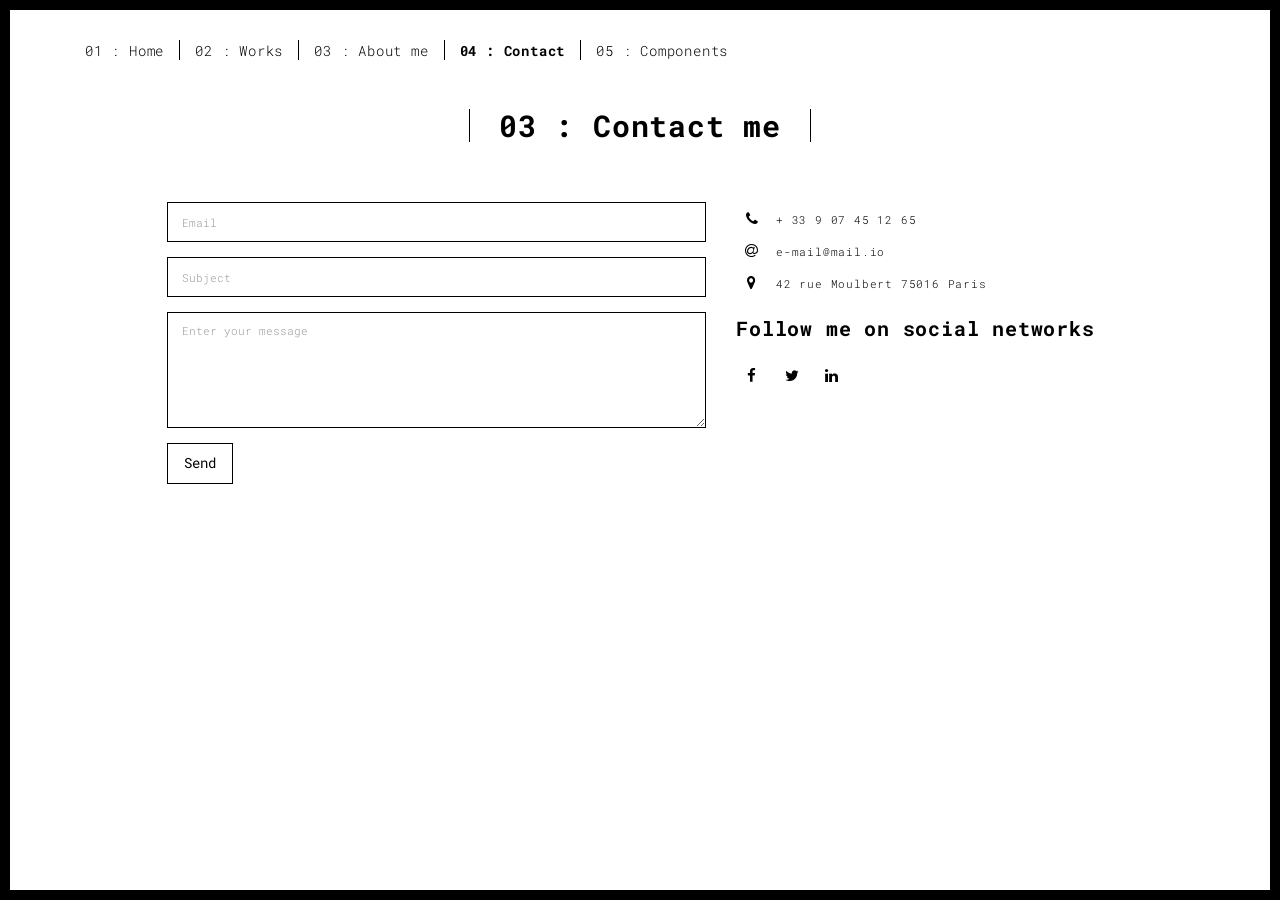
==== commit bfb58837: "modify" ====
--- a/contact.html
+++ b/contact.html
@@ -121,11 +121,6 @@
 
 <footer class="footer-container text-center">
   <div class="container">
-    <div class="row">
-      <div class="col-xs-12">
-        <p>© UNTITLED | Website created with Mashup Template / Unsplash - More Templates <a href="http://www.cssmoban.com/" target="_blank" title="模板之家">模板之家</a> - Collect from <a href="http://www.cssmoban.com/" title="网页模板" target="_blank">网页模板</a></p>
-      </div>
-    </div>
   </div>
 </footer>
 
